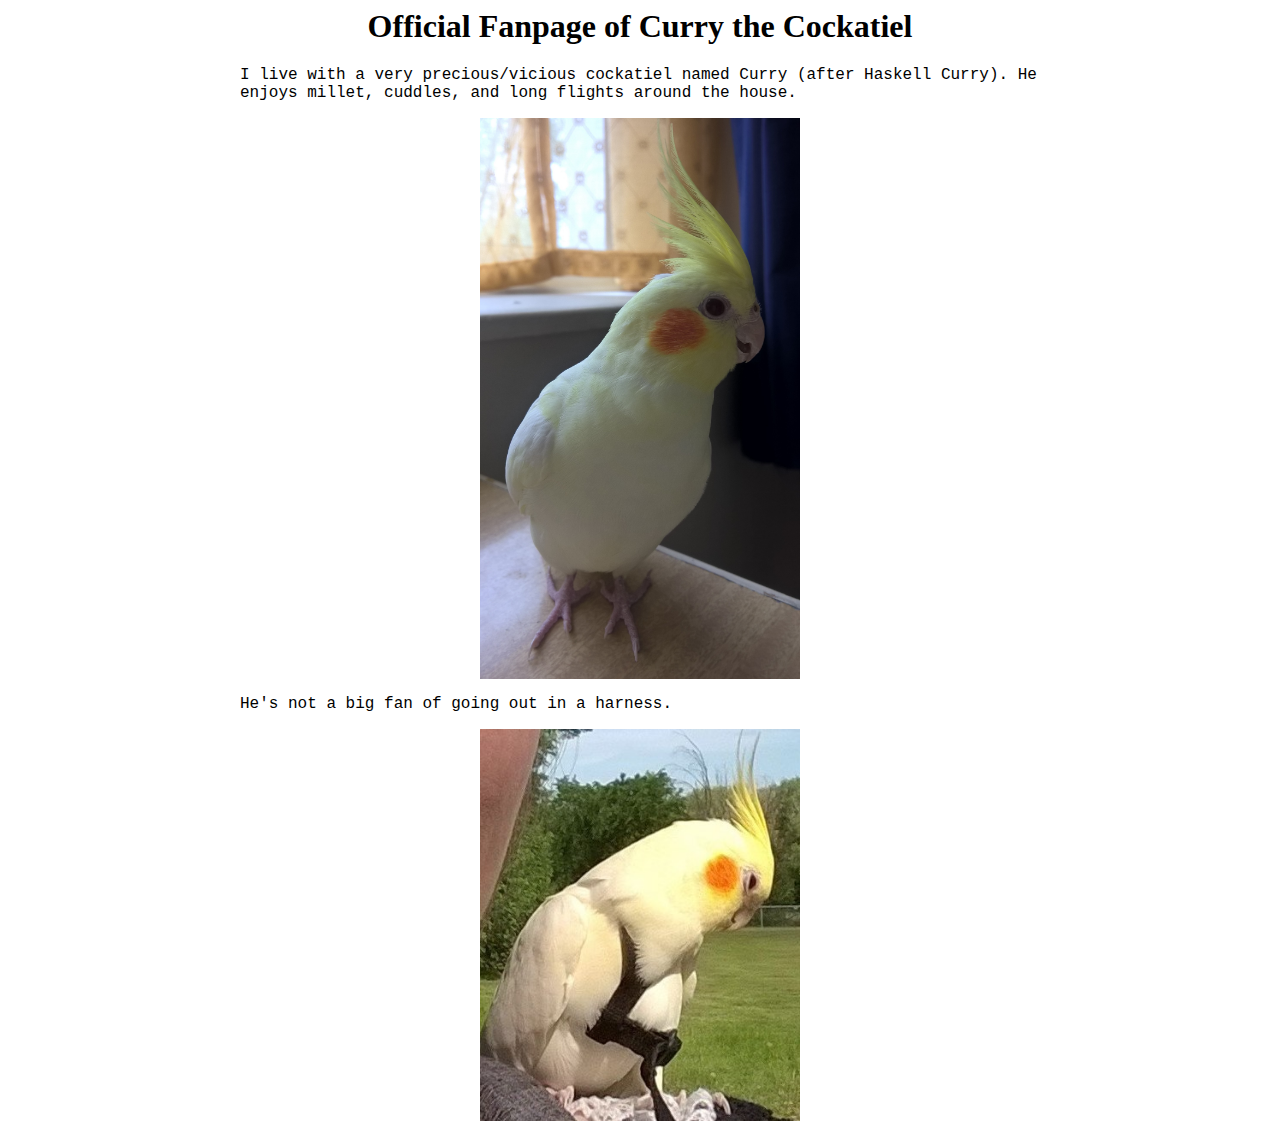
==== Curry.html @ 3ff60005 "Init commit." ====
<html>
<head>
	<title>Curry Fan Page</title>
	<link rel="stylesheet" type="text/css" href="style.css">
</head>
<body class="curry">
<div class="old container">

<h1 class="head-retro">Official Fanpage of Curry the Cockatiel</h1>

<p>I live with a very precious/vicious cockatiel named Curry (after Haskell Curry). He enjoys millet, cuddles, and long flights around the house.</p>

<img src="Resources/curry_1.jpg">

<p>He's not a big fan of going out in a harness.</p>

<img src="Resources/curry_harness.jpg" alt="Curry in a flight harness. He hates it.">

<!-- <p>He also gets mad at his reflection sometimes.</p>

(pic of mirror hiss)

<p>But the sweet little guy loves to cuddle...</p>

(cuddly pic)

<p>...and eat popcorn...</p>

(popcorn pic)

<p>...and</p> -->

</div>

</body>
</html>
---- style.css ----
body {
	/*font-family: 'Arsenal', sans-serif;*/
	font-family: 'Slabo 27px', serif;
	/*font-family: 'Playfair Display', serif;*/
}

.head-normal {
	/*font-family: 'Kranky', cursive; no */
	/*font-family: 'Vast Shadow', cursive; no*/
	/*font-family: 'Life Savers', cursive; maybe*/
	/*font-family: 'Amatica SC', cursive;*/
	/*font-family: 'Ribeye Marrow', cursive; maybe*/
	/*font-family: 'Spirax', cursive; maybe*/
	/*font-family: 'Geostar', cursive; maybe*/
	/*font-family: 'Londrina Sketch', cursive; maybe*/
	font-family: 'Lobster Two', cursive;
	text-align: center;
}

.head-retro {
	/*font-family: 'Life Savers', cursive; maybe*/
	/*font-family: 'Amatica SC', cursive;*/
	/*font-family: 'Ribeye Marrow', cursive; maybe*/
	/*font-family: 'Spirax', cursive; maybe*/
	/*font-family: 'Geostar', cursive; maybe*/
	font-family: 'Londrina Sketch', cursive;
	text-align: center;
}

.old {
	font-family: 'VT323', monospace;
}

.container {
	/*min-width: 200px;*/
	max-width: 800px;
	/*min-height: 120px;*/
	margin-left: auto;
	margin-right: auto;
	background-color: white;
}

.container img {
	width: 40%;
	height: auto;
	display: block;
	margin-left: auto;
	margin-right: auto;
}

.note {
	font-size: 10pt;
}

.curry {
	background-image: url("Resources/curry_bg.jpg");
	background-repeat: repeat;
	background-size: 80px auto;
}
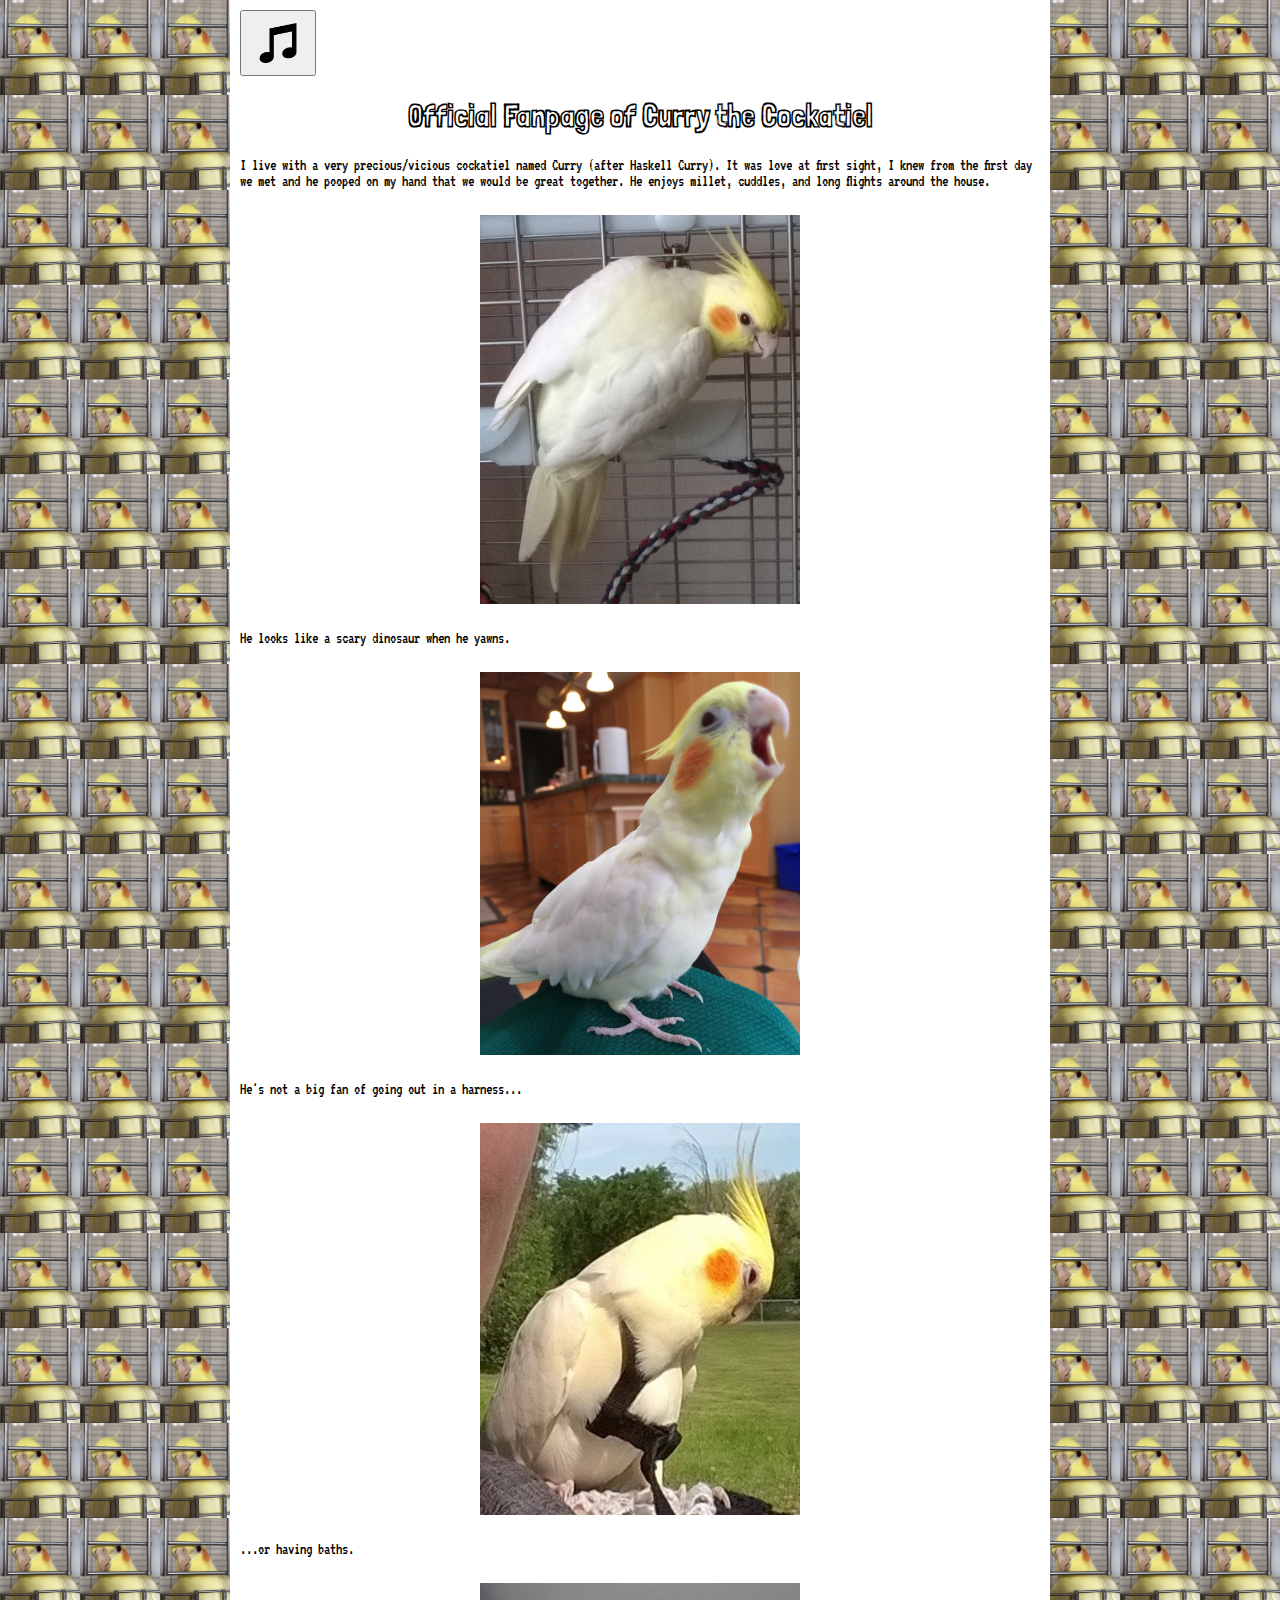
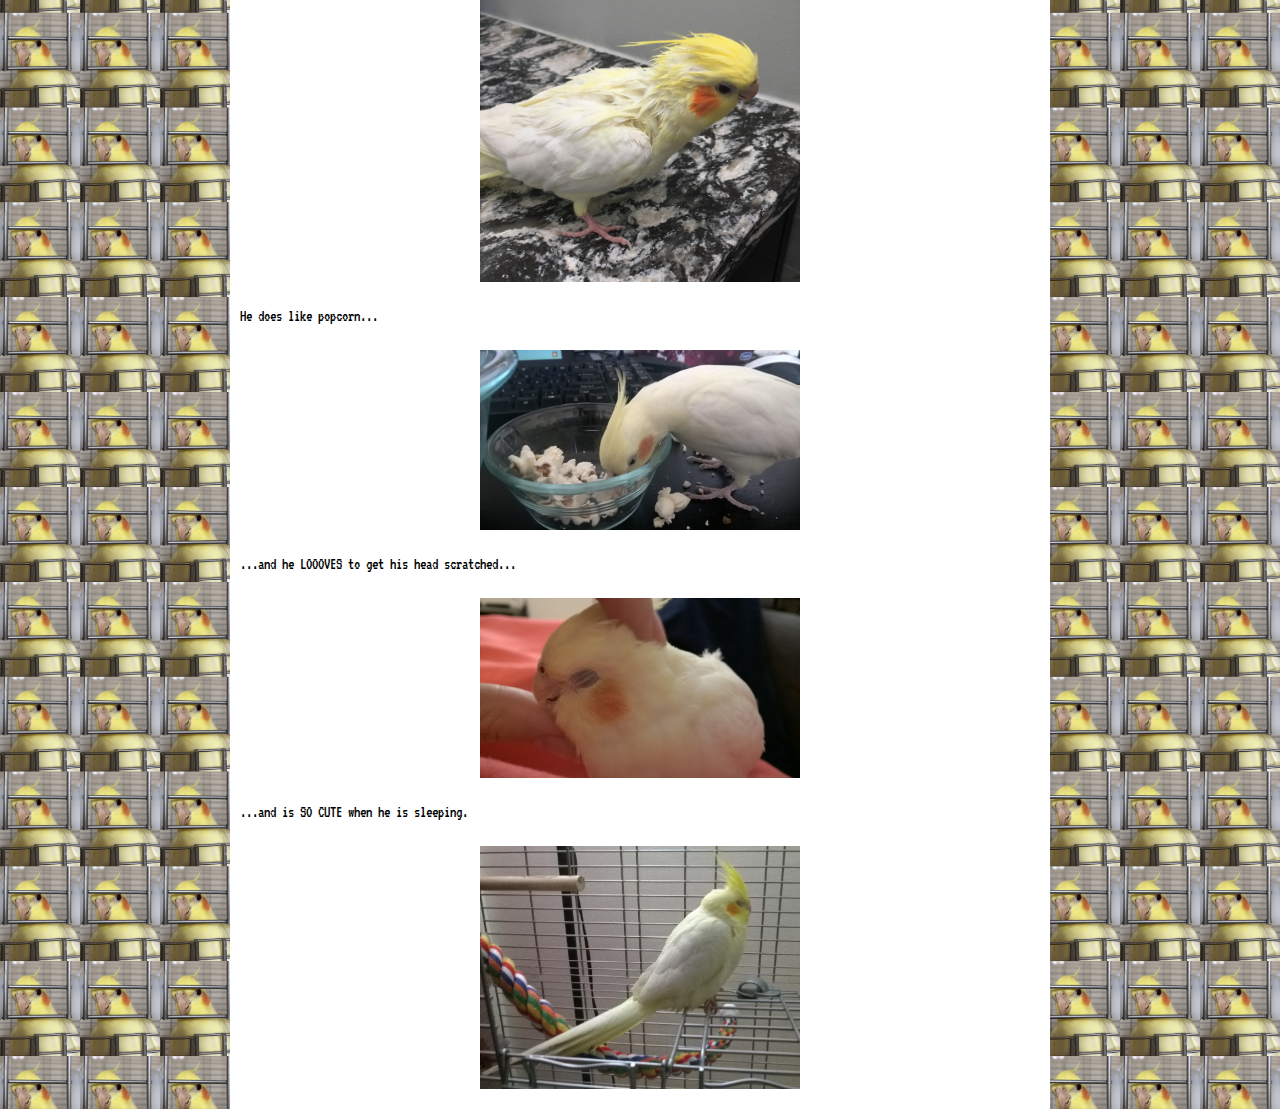
==== commit 8ec910bc: "Updates to Curry page, ignoring notes." ====
--- a/Curry.html
+++ b/Curry.html
@@ -2,19 +2,74 @@
 <head>
 	<title>Curry Fan Page</title>
 	<link rel="stylesheet" type="text/css" href="style.css">
+	<link href="https://fonts.googleapis.com/css?family=Amatica+SC|Arsenal|Geostar|Kranky|Life+Savers|Lobster+Two|Londrina+Sketch|Playfair+Display|Ribeye+Marrow|Slabo+27px|Spirax|VT323|Vast+Shadow" rel="stylesheet">
+
+<script type="text/javascript">
+
+document.onreadystatechange = function(e)
+{
+	function ToggleAudio () {
+
+		var mainAudioElement = document.querySelector("#audio-main-music");
+
+		if (mainAudioElement.paused) {
+			mainAudioElement.play();
+		} else {
+			mainAudioElement.pause();
+		}
+	}
+
+    if (document.readyState === 'complete')
+    {
+		document.querySelector("#play-main-music").addEventListener('click', ToggleAudio);
+    }
+};
+
+
+</script>
+
 </head>
 <body class="curry">
+
+<audio id="audio-main-music" loop="true">
+     <source src="Resources/Earthbound_BecauseILoveYou.mp3" type="audio/mp3" />     
+</audio>
+
 <div class="old container">
+
+<button id="play-main-music" type="button">
+	<img class="music-note" src="Resources/musicNote.png"/>
+</button>
 
 <h1 class="head-retro">Official Fanpage of Curry the Cockatiel</h1>
 
-<p>I live with a very precious/vicious cockatiel named Curry (after Haskell Curry). He enjoys millet, cuddles, and long flights around the house.</p>
+<p>I live with a very precious/vicious cockatiel named Curry (after Haskell Curry). It was love at first sight, I knew from the first day we met and he pooped on my hand that we would be great together. He enjoys millet, cuddles, and long flights around the house.</p>
 
-<img src="Resources/curry_1.jpg">
+<img src="Resources/curry_main.jpg"/>
 
-<p>He's not a big fan of going out in a harness.</p>
+<p>He looks like a scary dinosaur when he yawns.</p>
 
-<img src="Resources/curry_harness.jpg" alt="Curry in a flight harness. He hates it.">
+<img src="Resources/curry_yawn.jpg"/>
+
+<p>He's not a big fan of going out in a harness...</p>
+
+<img src="Resources/curry_harness.jpg" alt="Curry in a flight harness. He hates it."/>
+
+<p>...or having baths.</p>
+
+<img src="Resources/curry_bath.jpg">
+
+<p>He does like popcorn...</p>
+
+<img src="Resources/curry_popcorn1.jpg">
+
+<p>...and he LOOOVES to get his head scratched...</p>
+
+<img src="Resources/curry_cuddle.jpg">
+
+<p>...and is SO CUTE when he is sleeping.</p>
+
+<img src="Resources/curry_sleep.jpg">
 
 <!-- <p>He also gets mad at his reflection sometimes.</p>
 
--- a/style.css
+++ b/style.css
@@ -2,6 +2,8 @@
 	/*font-family: 'Arsenal', sans-serif;*/
 	font-family: 'Slabo 27px', serif;
 	/*font-family: 'Playfair Display', serif;*/
+	padding: 0px;
+	margin: 0px;
 }
 
 .head-normal {
@@ -14,6 +16,7 @@
 	/*font-family: 'Geostar', cursive; maybe*/
 	/*font-family: 'Londrina Sketch', cursive; maybe*/
 	font-family: 'Lobster Two', cursive;
+	font-weight: normal;
 	text-align: center;
 }
 
@@ -29,15 +32,15 @@
 
 .old {
 	font-family: 'VT323', monospace;
+	/*font-family: 'Arsenal', sans-serif;*/
 }
 
 .container {
-	/*min-width: 200px;*/
 	max-width: 800px;
-	/*min-height: 120px;*/
 	margin-left: auto;
 	margin-right: auto;
 	background-color: white;
+	padding: 10px;
 }
 
 .container img {
@@ -46,14 +49,24 @@
 	display: block;
 	margin-left: auto;
 	margin-right: auto;
+	padding: 10px;
+}
+
+.container img.feature-photo {
+	width: 80%;
 }
 
 .note {
 	font-size: 10pt;
 }
 
+img.music-note {
+	width: 40px;
+	height: auto;
+}
+
 .curry {
-	background-image: url("Resources/curry_bg.jpg");
+	background-image: url("Resources/curry_background.jpg");
 	background-repeat: repeat;
 	background-size: 80px auto;
 }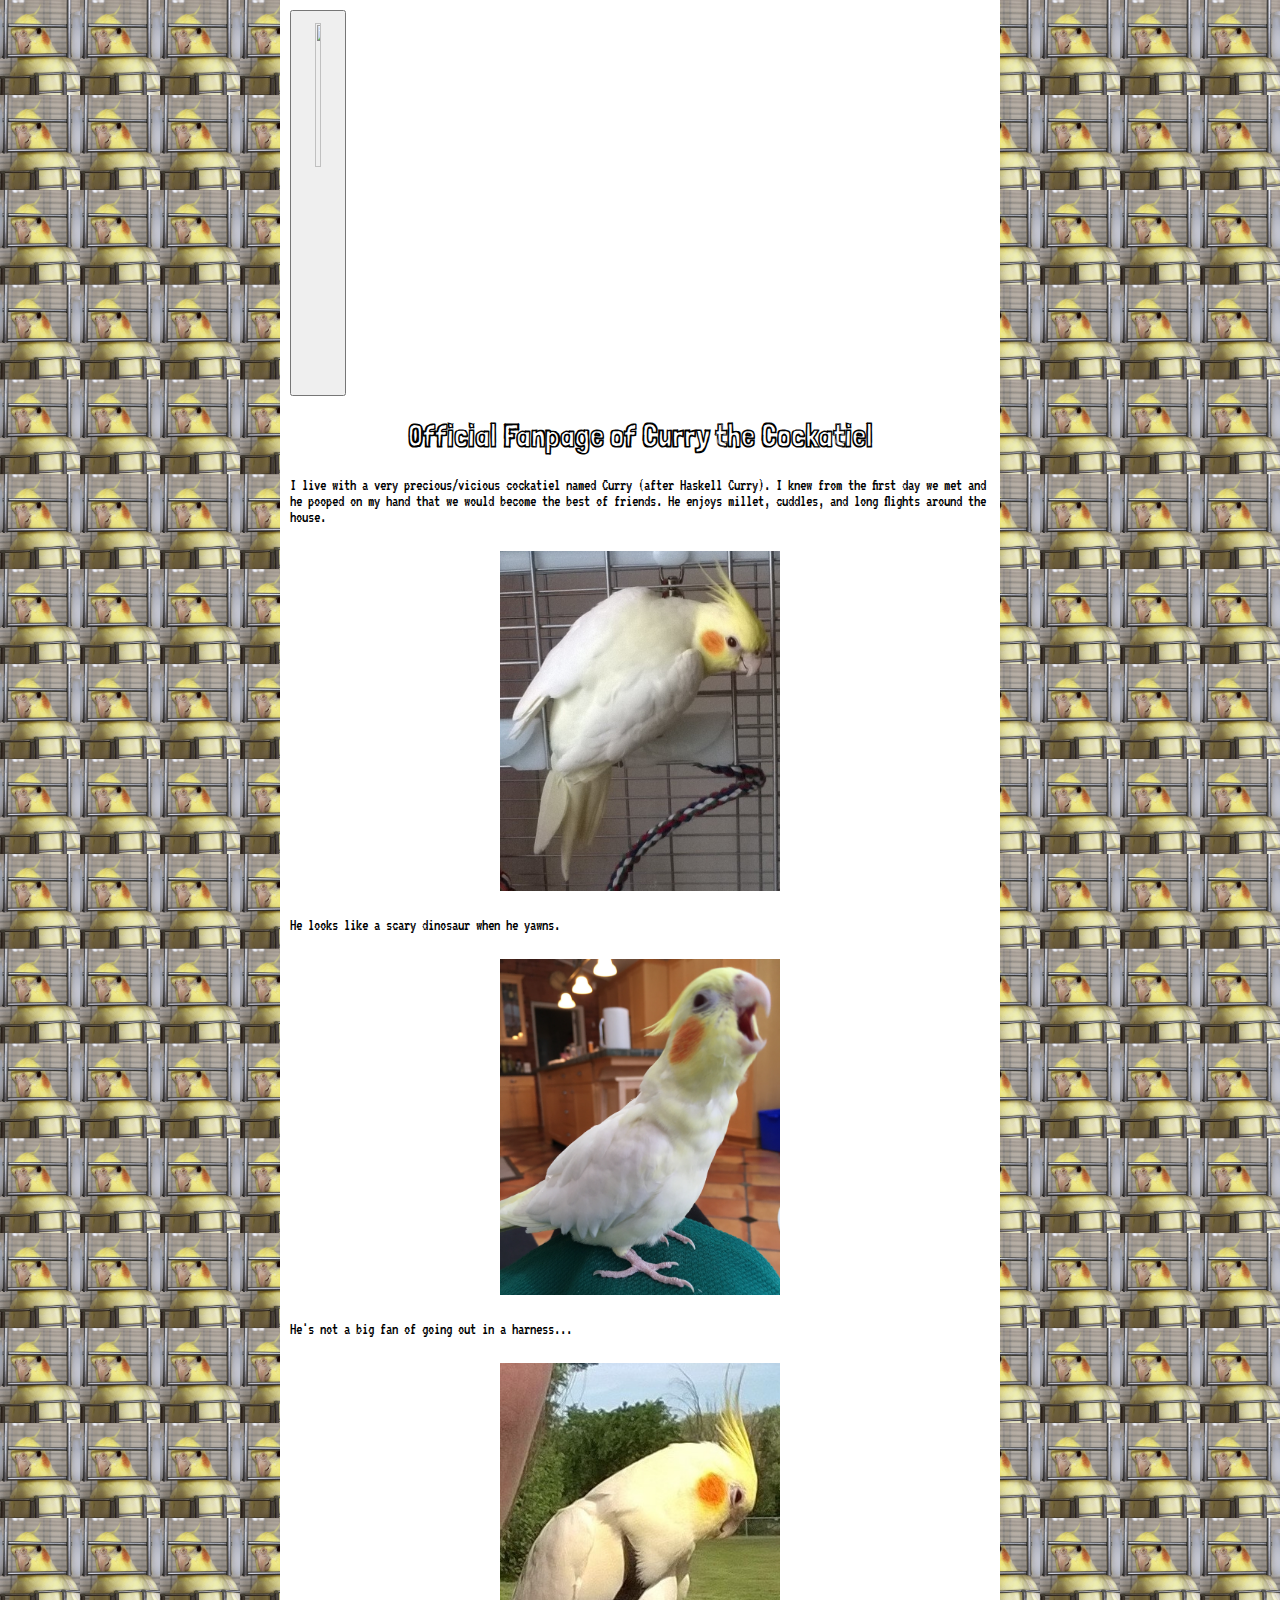
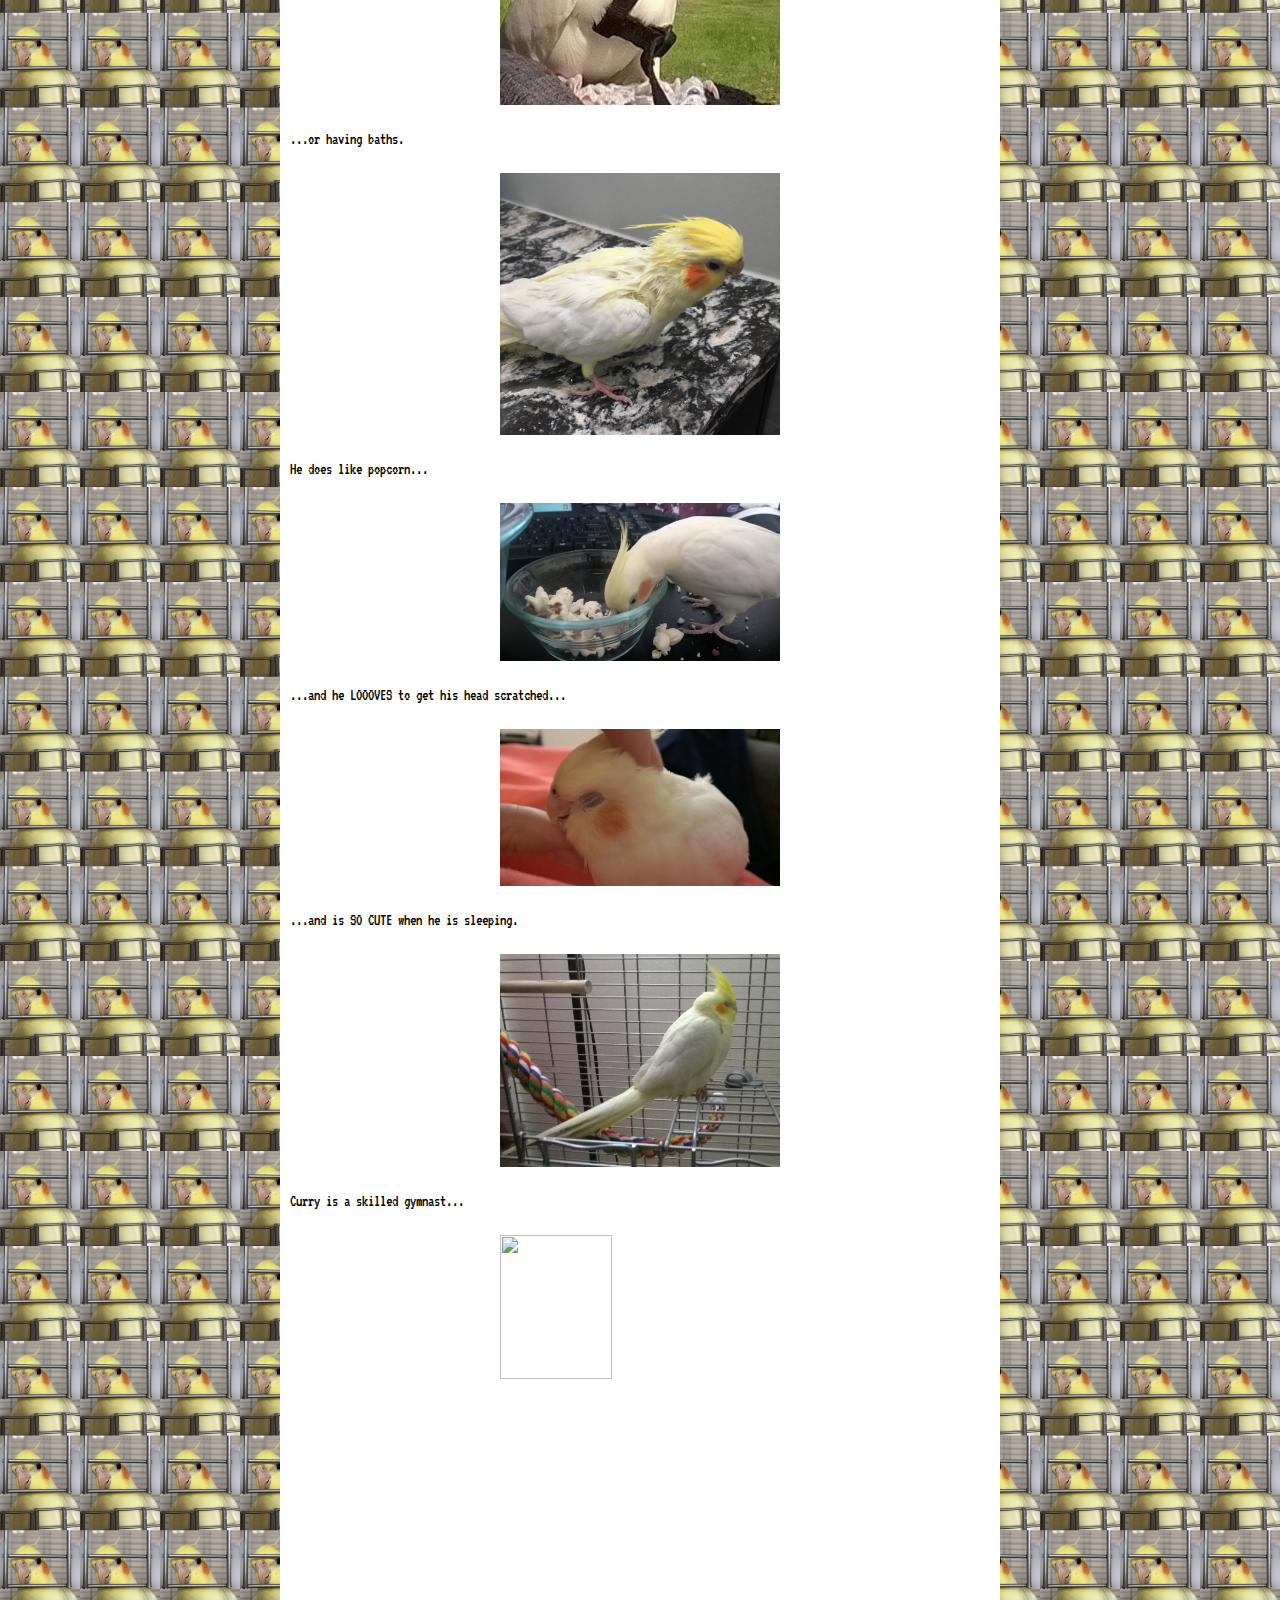
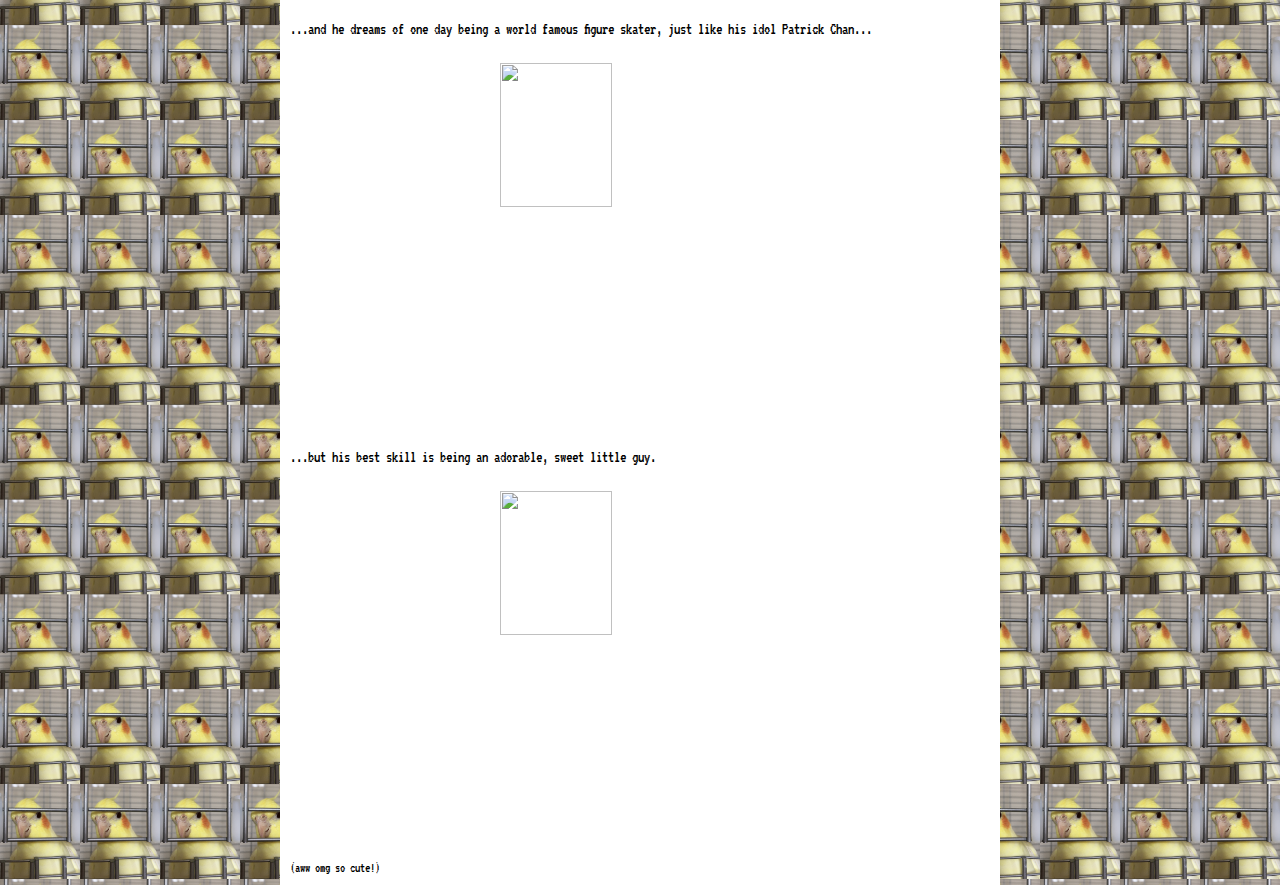
==== commit 0c369ac3: "Updated some words." ====
--- a/Curry.html
+++ b/Curry.html
@@ -2,7 +2,7 @@
 <head>
 	<title>Curry Fan Page</title>
 	<link rel="stylesheet" type="text/css" href="style.css">
-	<link href="https://fonts.googleapis.com/css?family=Amatica+SC|Arsenal|Geostar|Kranky|Life+Savers|Lobster+Two|Londrina+Sketch|Playfair+Display|Ribeye+Marrow|Slabo+27px|Spirax|VT323|Vast+Shadow" rel="stylesheet">
+	<link href="https://fonts.googleapis.com/css?family=Open+Sans|Amatica+SC|Arsenal|Geostar|Kranky|Life+Savers|Lobster+Two|Londrina+Sketch|Playfair+Display|Ribeye+Marrow|Slabo+27px|Spirax|VT323|Vast+Shadow" rel="stylesheet">
 
 <script type="text/javascript">
 
@@ -11,11 +11,14 @@
 	function ToggleAudio () {
 
 		var mainAudioElement = document.querySelector("#audio-main-music");
+		var mainAudioImage = document.querySelector("#music-note-main");
 
 		if (mainAudioElement.paused) {
 			mainAudioElement.play();
+			mainAudioImage.src = "Resources/musicNote_play.png";
 		} else {
 			mainAudioElement.pause();
+			mainAudioImage.src = "Resources/musicNote_pause.png";
 		}
 	}
 
@@ -38,12 +41,12 @@
 <div class="old container">
 
 <button id="play-main-music" type="button">
-	<img class="music-note" src="Resources/musicNote.png"/>
+	<img id="music-note-main" src="Resources/musicNote_pause.png"/>
 </button>
 
 <h1 class="head-retro">Official Fanpage of Curry the Cockatiel</h1>
 
-<p>I live with a very precious/vicious cockatiel named Curry (after Haskell Curry). It was love at first sight, I knew from the first day we met and he pooped on my hand that we would be great together. He enjoys millet, cuddles, and long flights around the house.</p>
+<p>I live with a very precious/vicious cockatiel named Curry (after Haskell Curry). I knew from the first day we met and he pooped on my hand that we would become the best of friends. He enjoys millet, cuddles, and long flights around the house.</p>
 
 <img src="Resources/curry_main.jpg"/>
 
@@ -57,33 +60,38 @@
 
 <p>...or having baths.</p>
 
-<img src="Resources/curry_bath.jpg">
+<img src="Resources/curry_bath.jpg"/>
 
 <p>He does like popcorn...</p>
 
-<img src="Resources/curry_popcorn1.jpg">
+<img src="Resources/curry_popcorn1.jpg"/>
 
 <p>...and he LOOOVES to get his head scratched...</p>
 
-<img src="Resources/curry_cuddle.jpg">
+<img src="Resources/curry_cuddle.jpg"/>
 
 <p>...and is SO CUTE when he is sleeping.</p>
 
-<img src="Resources/curry_sleep.jpg">
+<img src="Resources/curry_sleep.jpg"/>
+
+<p>Curry is a skilled gymnast...</p>
+
+<img src="Resources/curry_stretch.jpg"/>
+
+<p>...and he dreams of one day being a world famous figure skater, just like his idol Patrick Chan...</p>
+
+<img src="Resources/curry_skate.jpg"/>
+
+<p>...but his best skill is being an adorable, sweet little guy.</p>
+
+<img src="Resources/curry_companion.jpg"/>
+
+<div class="note">(aww omg so cute!)</div>
 
 <!-- <p>He also gets mad at his reflection sometimes.</p>
 
 (pic of mirror hiss)
 
-<p>But the sweet little guy loves to cuddle...</p>
-
-(cuddly pic)
-
-<p>...and eat popcorn...</p>
-
-(popcorn pic)
-
-<p>...and</p> -->
 
 </div>
 
--- a/style.css
+++ b/style.css
@@ -36,7 +36,7 @@
 }
 
 .container {
-	max-width: 800px;
+	max-width: 700px;
 	margin-left: auto;
 	margin-right: auto;
 	background-color: white;
@@ -62,7 +62,7 @@
 
 img.music-note {
 	width: 40px;
-	height: auto;
+	height: 40px;
 }
 
 .curry {
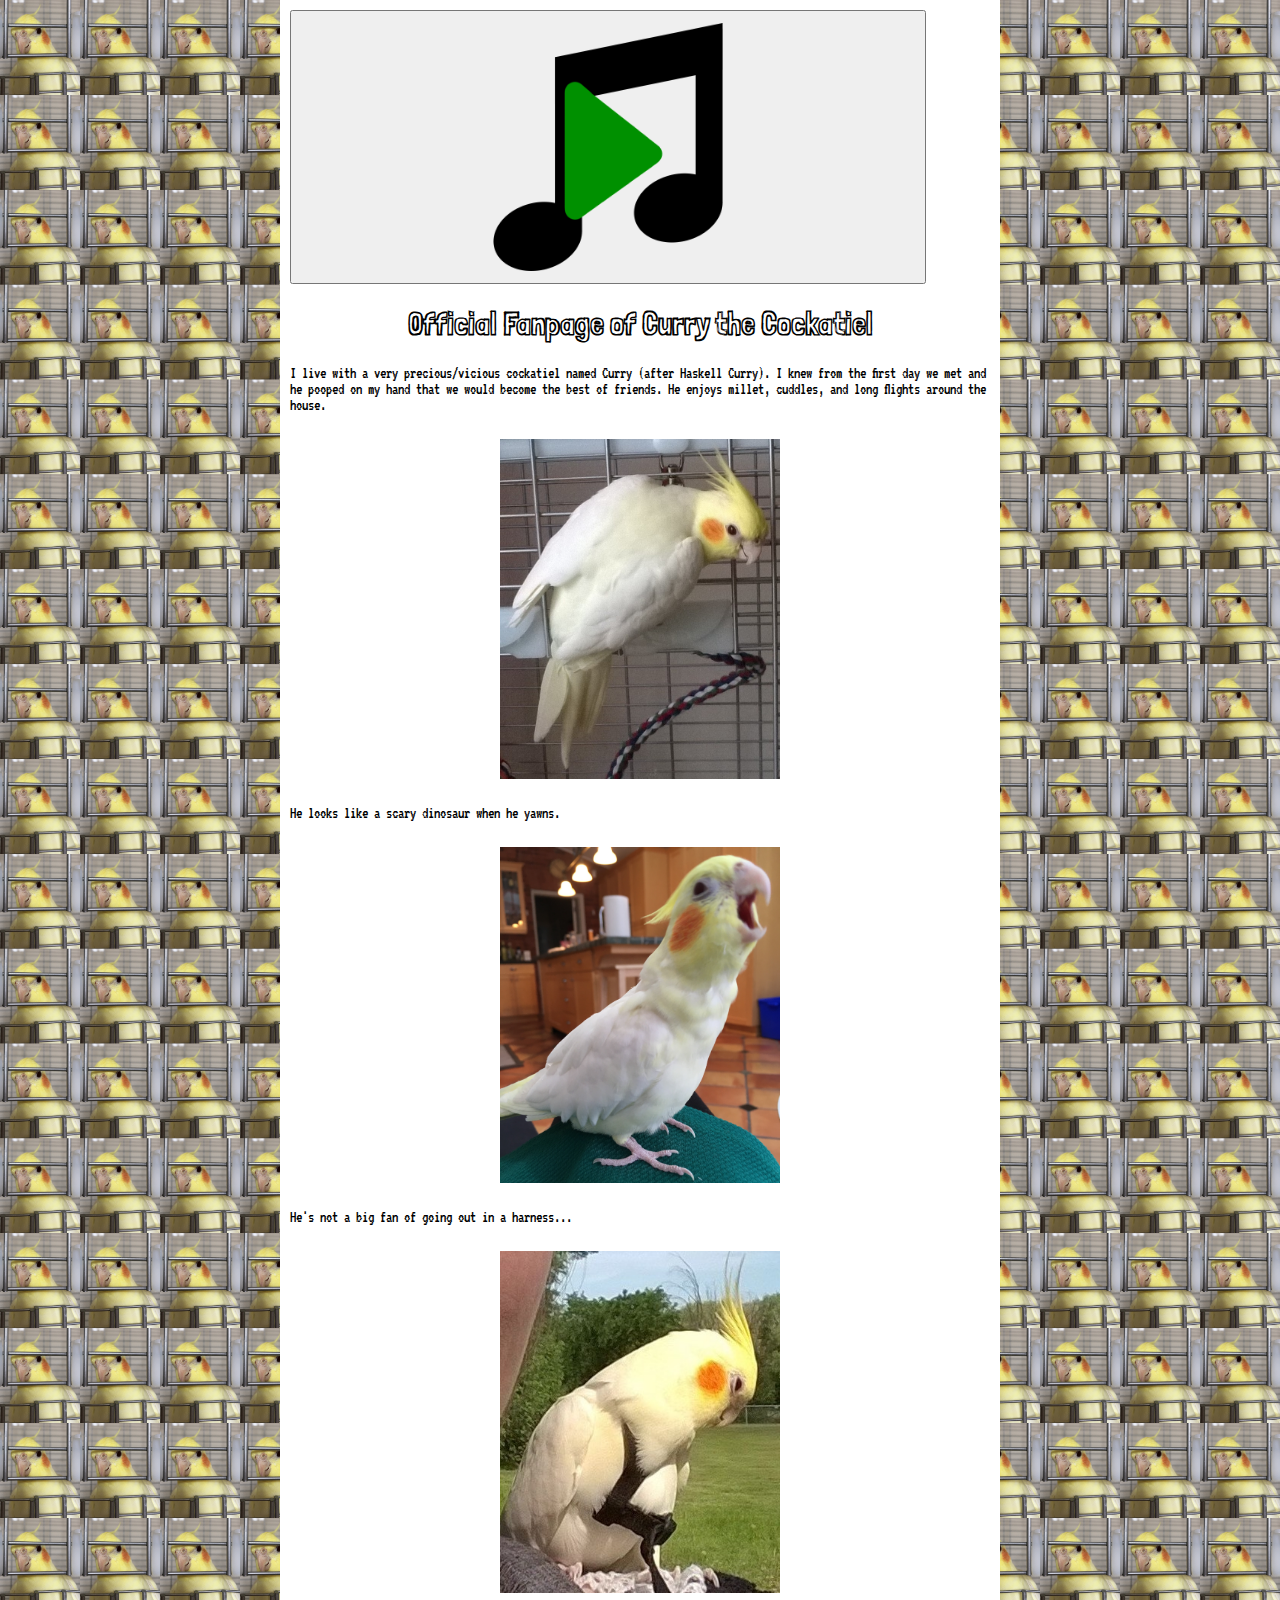
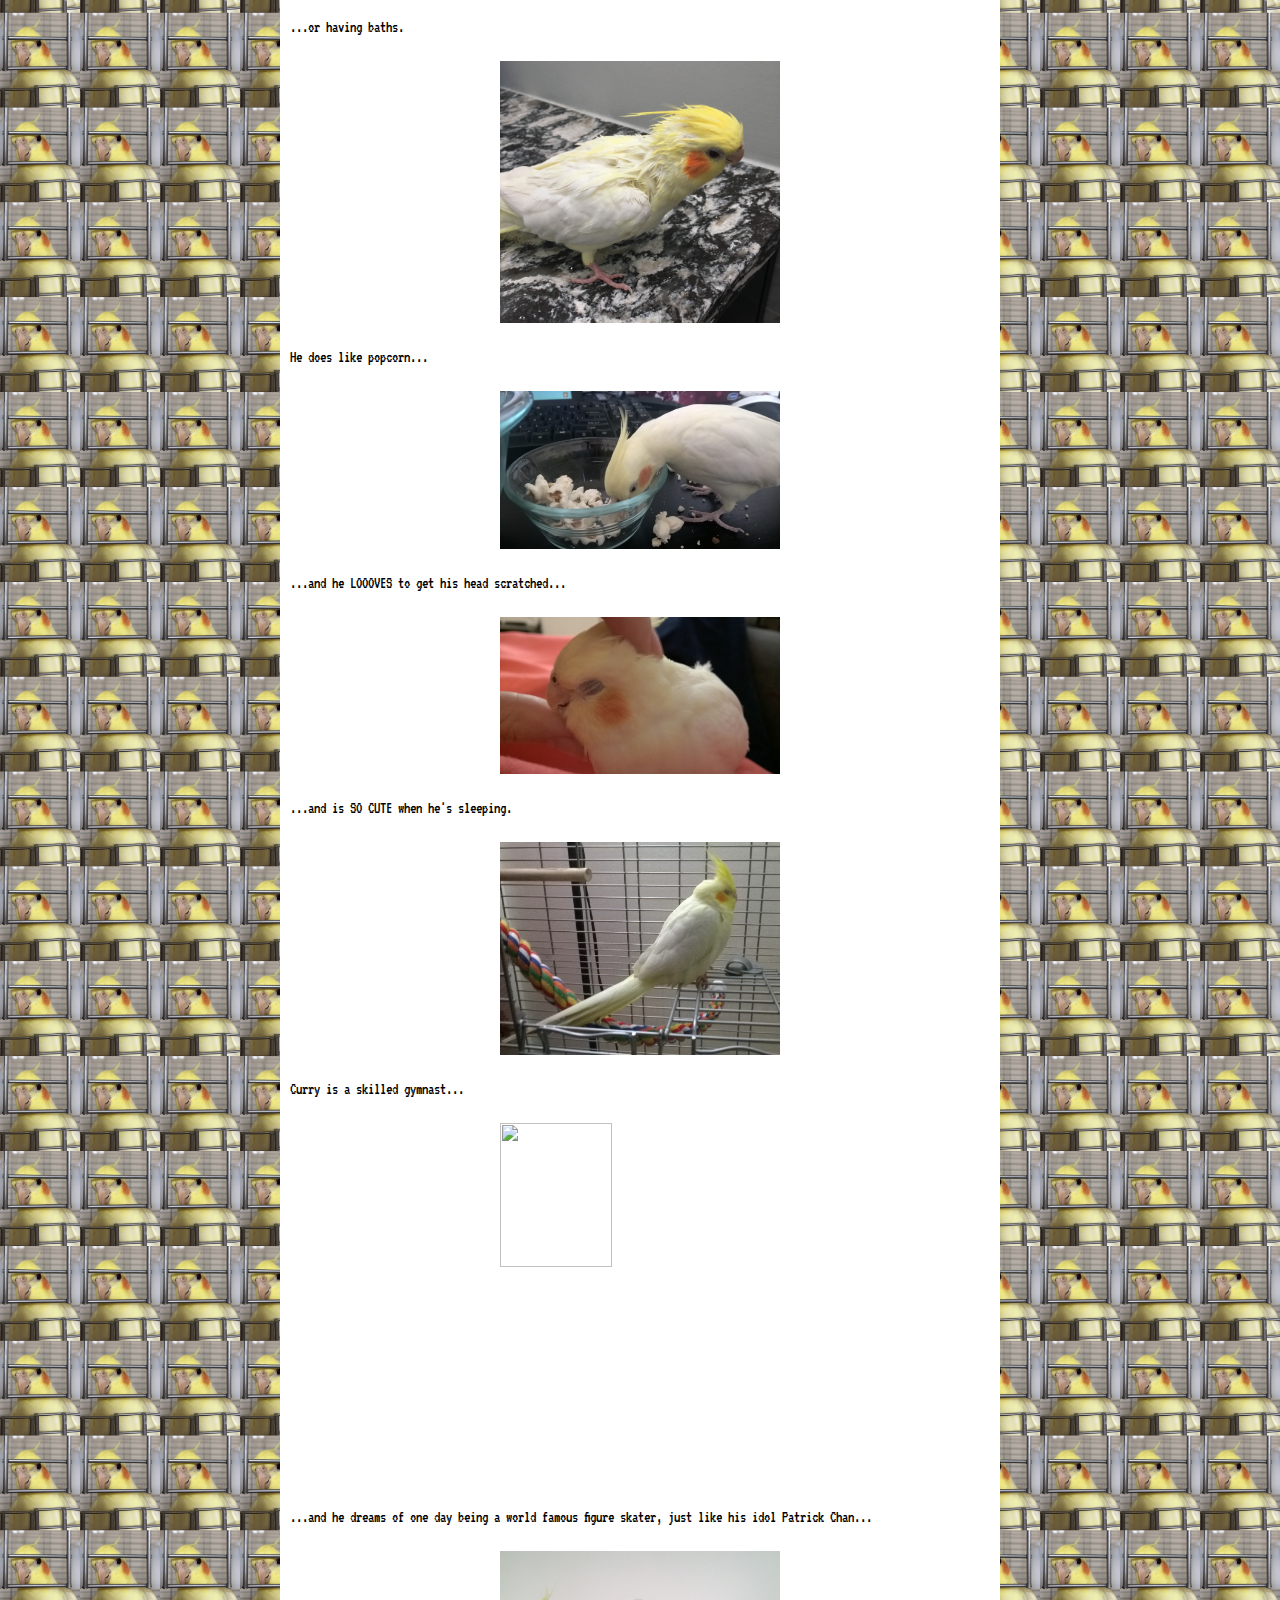
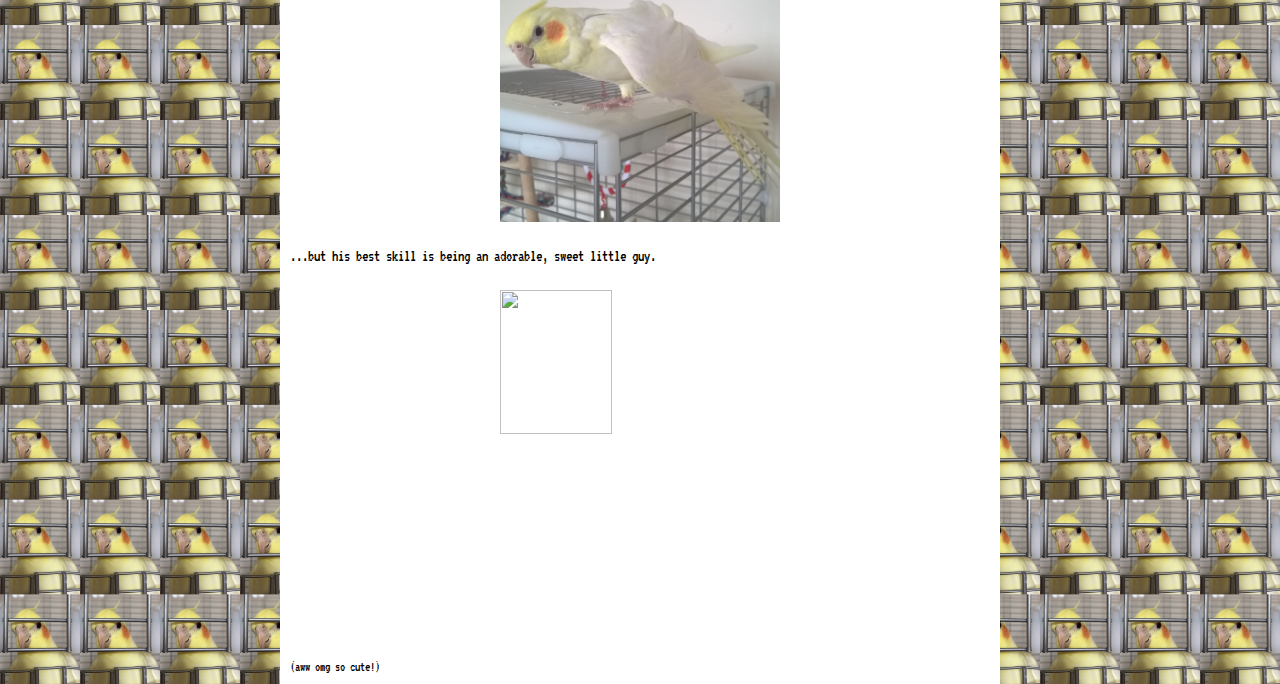
==== commit 6faf6dfc: "Fixed music note images for Curry page. Fixed heading font on sewing machine repair page." ====
--- a/Curry.html
+++ b/Curry.html
@@ -2,7 +2,16 @@
 <head>
 	<title>Curry Fan Page</title>
 	<link rel="stylesheet" type="text/css" href="style.css">
-	<link href="https://fonts.googleapis.com/css?family=Open+Sans|Amatica+SC|Arsenal|Geostar|Kranky|Life+Savers|Lobster+Two|Londrina+Sketch|Playfair+Display|Ribeye+Marrow|Slabo+27px|Spirax|VT323|Vast+Shadow" rel="stylesheet">
+	<link href="https://fonts.googleapis.com/css?family=Cousine|Overpass+Mono|Special+Elite|Open+Sans|Amatica+SC|Arsenal|Geostar|Kranky|Life+Savers|Lobster+Two|Londrina+Sketch|Playfair+Display|Ribeye+Marrow|Slabo+27px|Spirax|VT323|Vast+Shadow" rel="stylesheet">
+	<script>
+	  (function(i,s,o,g,r,a,m){i['GoogleAnalyticsObject']=r;i[r]=i[r]||function(){
+	  (i[r].q=i[r].q||[]).push(arguments)},i[r].l=1*new Date();a=s.createElement(o),
+	  m=s.getElementsByTagName(o)[0];a.async=1;a.src=g;m.parentNode.insertBefore(a,m)
+	  })(window,document,'script','https://www.google-analytics.com/analytics.js','ga');
+
+	  ga('create', 'UA-91001708-1', 'auto');
+	  ga('send', 'pageview');
+	</script>
 
 <script type="text/javascript">
 
@@ -15,10 +24,10 @@
 
 		if (mainAudioElement.paused) {
 			mainAudioElement.play();
-			mainAudioImage.src = "Resources/musicNote_play.png";
+			mainAudioImage.src = "Resources/musicNote_pause.png";
 		} else {
 			mainAudioElement.pause();
-			mainAudioImage.src = "Resources/musicNote_pause.png";
+			mainAudioImage.src = "Resources/musicNote_play.png";
 		}
 	}
 
@@ -41,7 +50,7 @@
 <div class="old container">
 
 <button id="play-main-music" type="button">
-	<img id="music-note-main" src="Resources/musicNote_pause.png"/>
+	<img id="music-note-main" src="Resources/musicNote_play.png"/>
 </button>
 
 <h1 class="head-retro">Official Fanpage of Curry the Cockatiel</h1>
@@ -70,7 +79,7 @@
 
 <img src="Resources/curry_cuddle.jpg"/>
 
-<p>...and is SO CUTE when he is sleeping.</p>
+<p>...and is SO CUTE when he's sleeping.</p>
 
 <img src="Resources/curry_sleep.jpg"/>
 
@@ -88,11 +97,6 @@
 
 <div class="note">(aww omg so cute!)</div>
 
-<!-- <p>He also gets mad at his reflection sometimes.</p>
-
-(pic of mirror hiss)
-
-
 </div>
 
 </body>
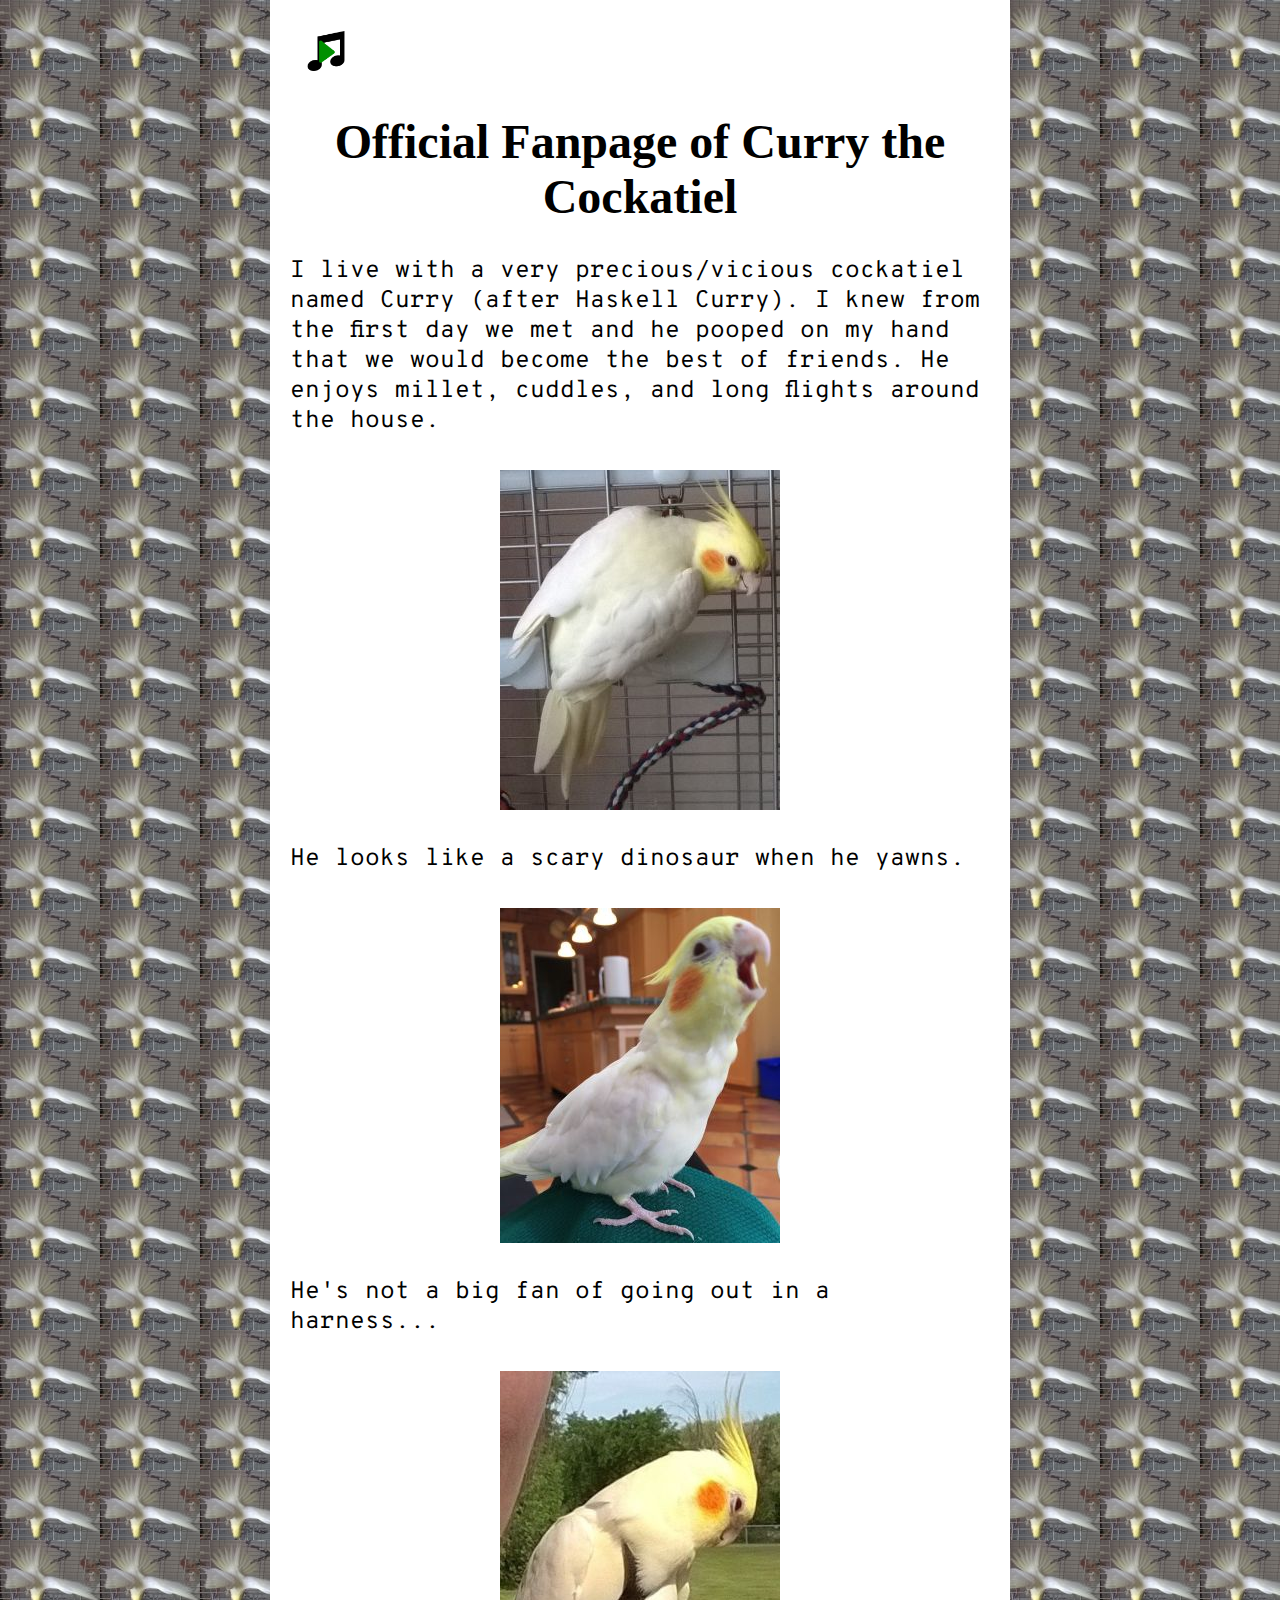
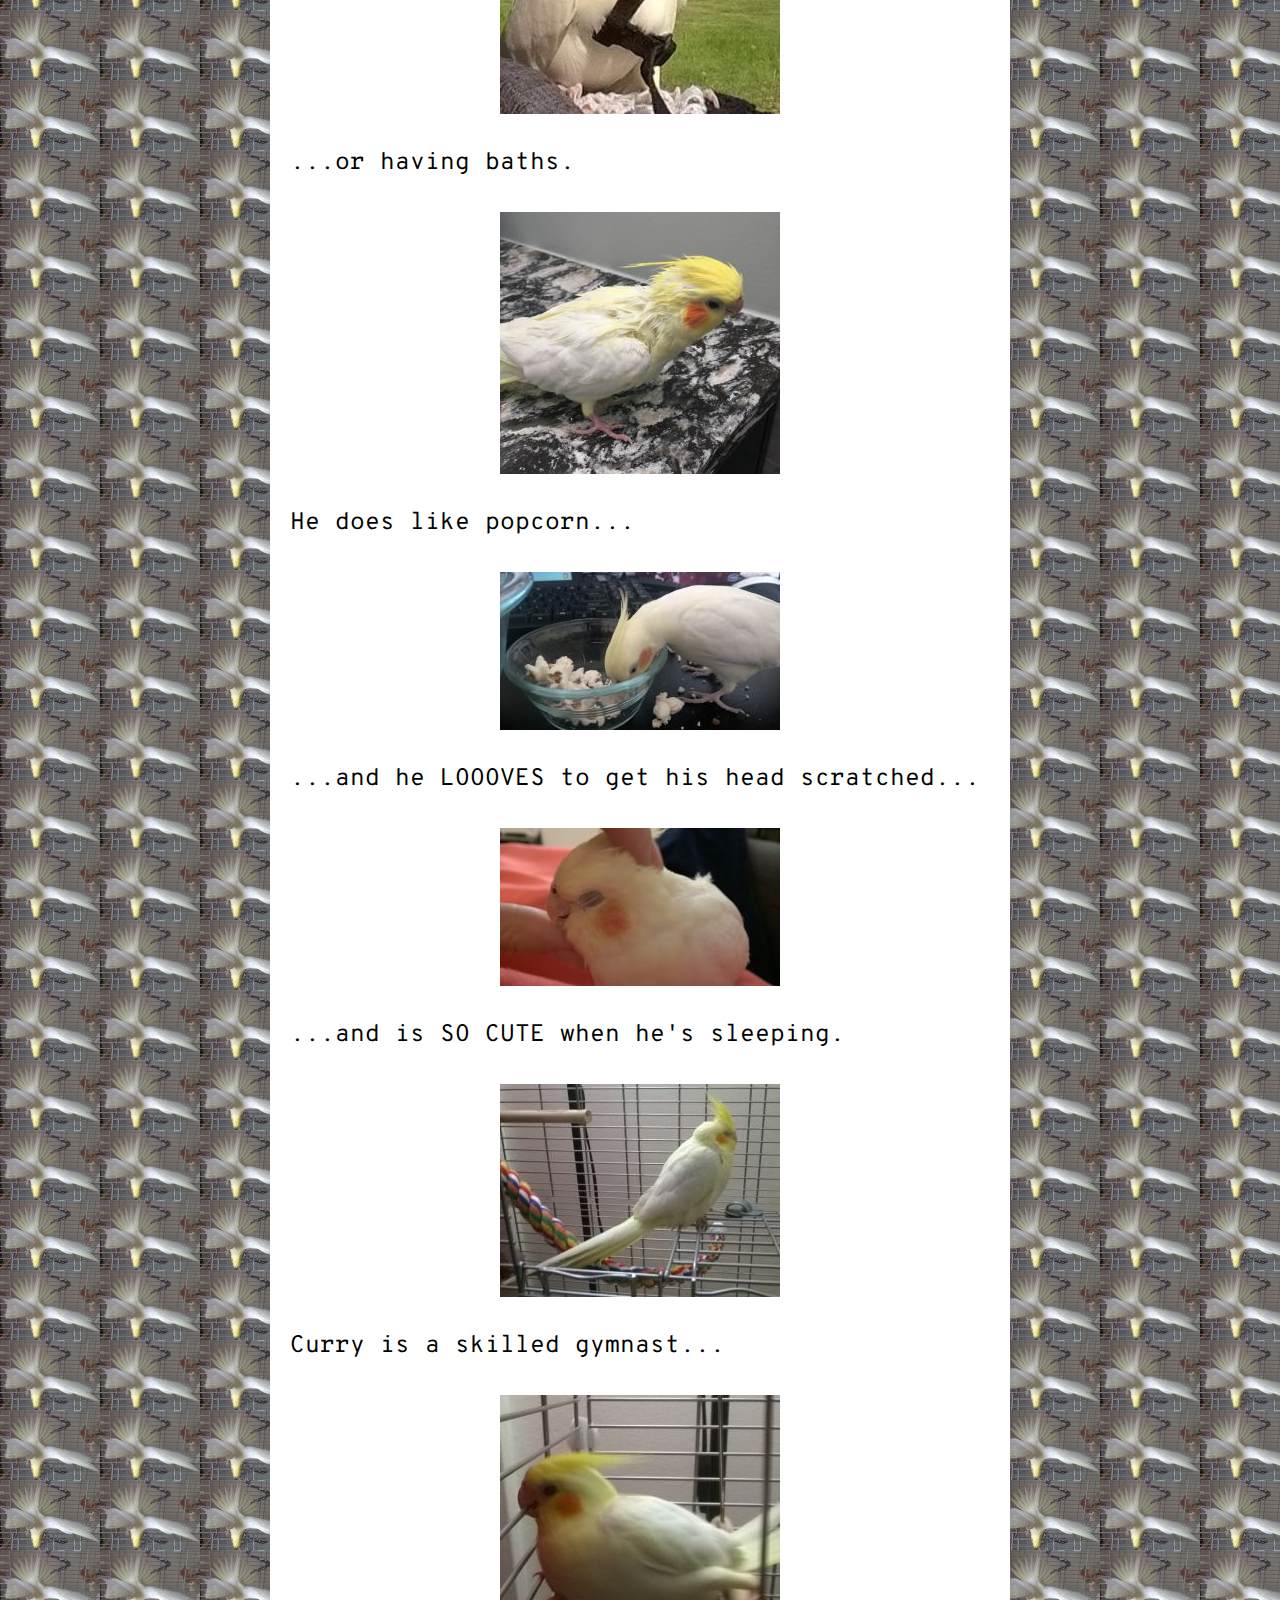
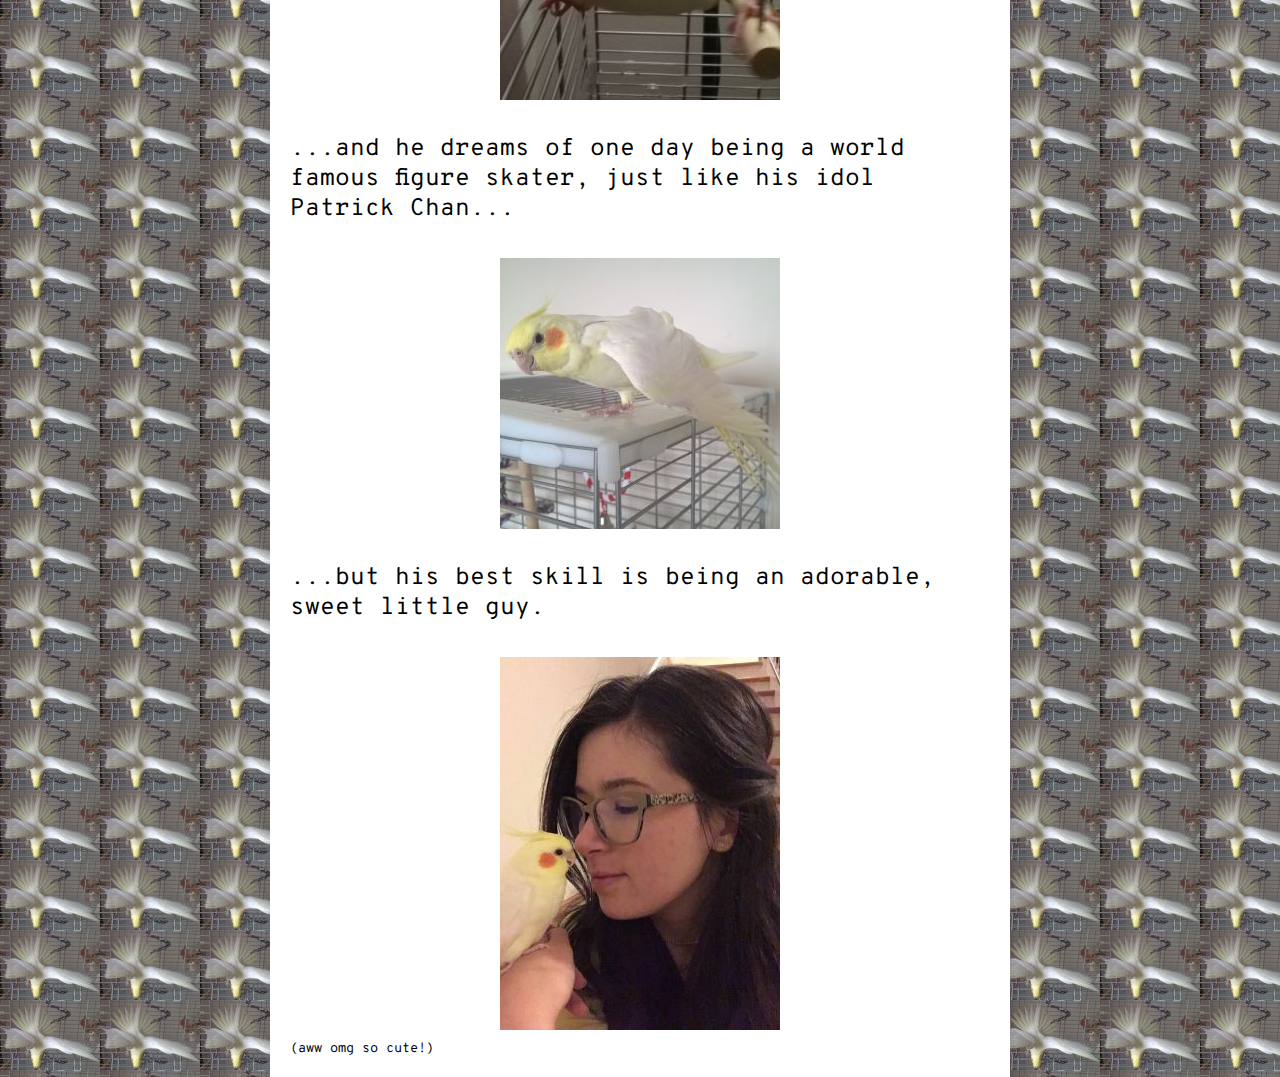
==== commit ead97600: "Compressed images to improve speed, removed unnecessary fonts." ====
--- a/Curry.html
+++ b/Curry.html
@@ -1,8 +1,8 @@
 <html>
 <head>
-	<title>Curry Fan Page</title>
+	<title>Curry the Cockatiel Fan Page</title>
 	<link rel="stylesheet" type="text/css" href="style.css">
-	<link href="https://fonts.googleapis.com/css?family=Cousine|Overpass+Mono|Special+Elite|Open+Sans|Amatica+SC|Arsenal|Geostar|Kranky|Life+Savers|Lobster+Two|Londrina+Sketch|Playfair+Display|Ribeye+Marrow|Slabo+27px|Spirax|VT323|Vast+Shadow" rel="stylesheet">
+	<link href="https://fonts.googleapis.com/css?family=Overpass+Mono|Kranky" rel="stylesheet">
 	<script>
 	  (function(i,s,o,g,r,a,m){i['GoogleAnalyticsObject']=r;i[r]=i[r]||function(){
 	  (i[r].q=i[r].q||[]).push(arguments)},i[r].l=1*new Date();a=s.createElement(o),
@@ -44,7 +44,7 @@
 <body class="curry">
 
 <audio id="audio-main-music" loop="true">
-     <source src="Resources/Earthbound_BecauseILoveYou.mp3" type="audio/mp3" />     
+     <source src="Resources/earthbound--because-i-love-you.mp3" type="audio/mp3" />     
 </audio>
 
 <div class="old container">
@@ -57,43 +57,43 @@
 
 <p>I live with a very precious/vicious cockatiel named Curry (after Haskell Curry). I knew from the first day we met and he pooped on my hand that we would become the best of friends. He enjoys millet, cuddles, and long flights around the house.</p>
 
-<img src="Resources/curry_main.jpg"/>
+<img src="Resources/Images/curry_main.jpg" alt="Curry the cockatiel"/>
 
 <p>He looks like a scary dinosaur when he yawns.</p>
 
-<img src="Resources/curry_yawn.jpg"/>
+<img src="Resources/Images/curry_yawn.jpg" alt="Curry the cockatiel yawning"/>
 
 <p>He's not a big fan of going out in a harness...</p>
 
-<img src="Resources/curry_harness.jpg" alt="Curry in a flight harness. He hates it."/>
+<img src="Resources/Images/curry_harness.jpg" alt="Curry the cockatiel in a flight harness. He hates it."/>
 
 <p>...or having baths.</p>
 
-<img src="Resources/curry_bath.jpg"/>
+<img src="Resources/Images/curry_bath.jpg" alt="Curry the cockatiel after a bath"/>
 
 <p>He does like popcorn...</p>
 
-<img src="Resources/curry_popcorn1.jpg"/>
+<img src="Resources/Images/curry_popcorn1.jpg" alt="Curry the cockatiel eating popcorn"/>
 
 <p>...and he LOOOVES to get his head scratched...</p>
 
-<img src="Resources/curry_cuddle.jpg"/>
+<img src="Resources/Images/curry_cuddle.jpg" alt="Curry the cockatiel cuddling"/>
 
 <p>...and is SO CUTE when he's sleeping.</p>
 
-<img src="Resources/curry_sleep.jpg"/>
+<img src="Resources/Images/curry_sleep.jpg" alt="Curry the cockatiel sleeping"/>
 
 <p>Curry is a skilled gymnast...</p>
 
-<img src="Resources/curry_stretch.jpg"/>
+<img src="Resources/Images/curry_stretch.jpg" alt="Curry the cockatiel stretching"/>
 
 <p>...and he dreams of one day being a world famous figure skater, just like his idol Patrick Chan...</p>
 
-<img src="Resources/curry_skate.jpg"/>
+<img src="Resources/Images/curry_skate.jpg" alt="Curry the cockatiel skating like Patrick Chan"/>
 
 <p>...but his best skill is being an adorable, sweet little guy.</p>
 
-<img src="Resources/curry_companion.jpg"/>
+<img src="Resources/Images/curry_companion.jpg" alt="Curry the cockatiel"/>
 
 <div class="note">(aww omg so cute!)</div>
 
--- a/style.css
+++ b/style.css
@@ -2,37 +2,37 @@
 	/*font-family: 'Arsenal', sans-serif;*/
 	font-family: 'Slabo 27px', serif;
 	/*font-family: 'Playfair Display', serif;*/
+	font-size: 24px;
 	padding: 0px;
 	margin: 0px;
 }
 
 .head-normal {
-	/*font-family: 'Kranky', cursive; no */
-	/*font-family: 'Vast Shadow', cursive; no*/
-	/*font-family: 'Life Savers', cursive; maybe*/
-	/*font-family: 'Amatica SC', cursive;*/
-	/*font-family: 'Ribeye Marrow', cursive; maybe*/
-	/*font-family: 'Spirax', cursive; maybe*/
-	/*font-family: 'Geostar', cursive; maybe*/
-	/*font-family: 'Londrina Sketch', cursive; maybe*/
 	font-family: 'Lobster Two', cursive;
 	font-weight: normal;
 	text-align: center;
 }
 
 .head-retro {
-	/*font-family: 'Life Savers', cursive; maybe*/
+	font-family: 'Kranky', cursive;
+	/*font-family: 'Vast Shadow', cursive;*/
+	/*font-family: 'Life Savers', cursive;*/
 	/*font-family: 'Amatica SC', cursive;*/
-	/*font-family: 'Ribeye Marrow', cursive; maybe*/
-	/*font-family: 'Spirax', cursive; maybe*/
-	/*font-family: 'Geostar', cursive; maybe*/
-	font-family: 'Londrina Sketch', cursive;
+	/*font-family: 'Ribeye Marrow', cursive;*/
+	/*font-family: 'Spirax', cursive;*/ /*academic?*/
+	/*font-family: 'Geostar', cursive;*/
+	/*font-family: 'Londrina Sketch', cursive;*/
 	text-align: center;
 }
 
 .old {
-	font-family: 'VT323', monospace;
+	/*font-family: 'VT323', monospace;*/
+	/*font-family: 'Open Sans', sans-serif;*/
 	/*font-family: 'Arsenal', sans-serif;*/
+	/*font-family: 'Comic Sans MS', 'Comic Sans', cursive;*/
+	font-family: 'Overpass Mono', monospace;
+	/*font-family: 'Special Elite', cursive; research*/
+	/*font-family: 'Cousine', monospace;*/
 }
 
 .container {
@@ -40,7 +40,7 @@
 	margin-left: auto;
 	margin-right: auto;
 	background-color: white;
-	padding: 10px;
+	padding: 20px;
 }
 
 .container img {
@@ -60,13 +60,18 @@
 	font-size: 10pt;
 }
 
-img.music-note {
+#music-note-main {
 	width: 40px;
 	height: 40px;
 }
 
 .curry {
-	background-image: url("Resources/curry_background.jpg");
+	background-image: url("Resources/Images/curry_background.jpg");
 	background-repeat: repeat;
-	background-size: 80px auto;
+	background-size: 100px auto;
+}
+
+button#play-main-music {
+	border: 0;
+	background: transparent;
 }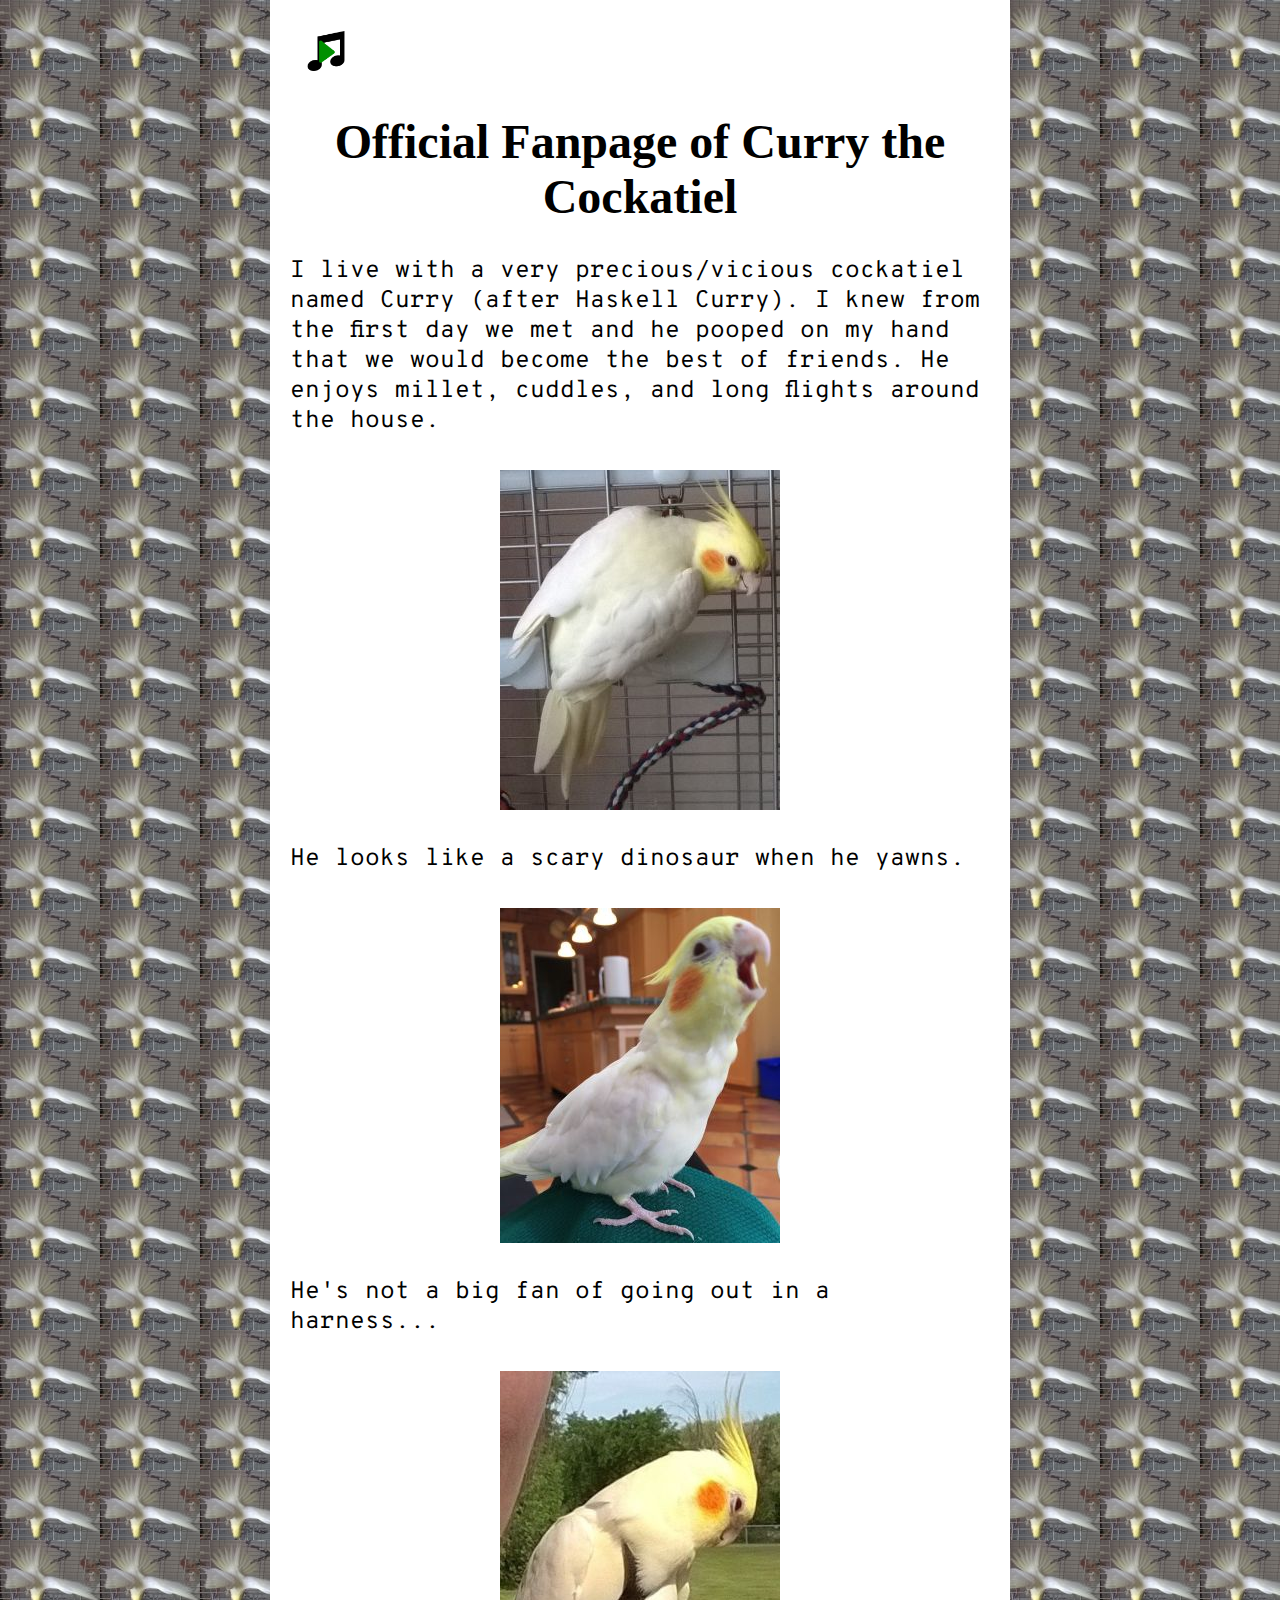
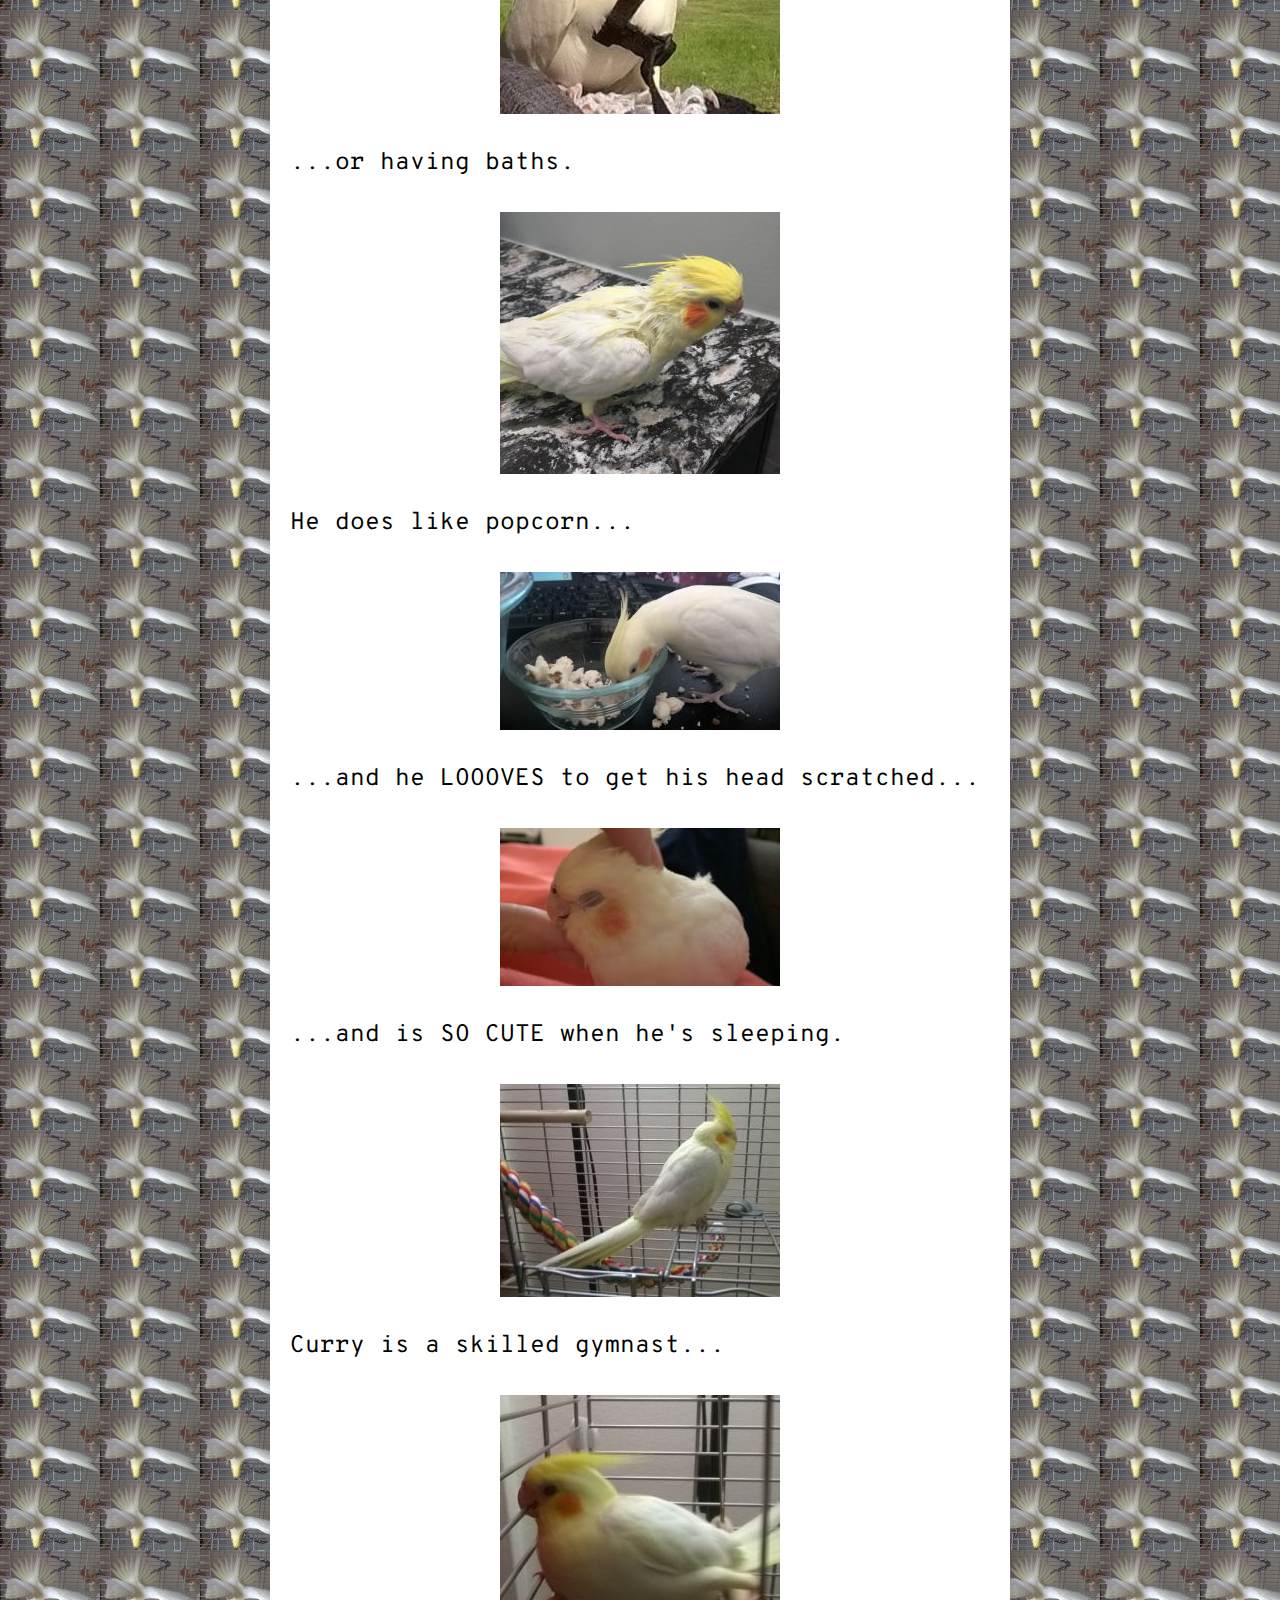
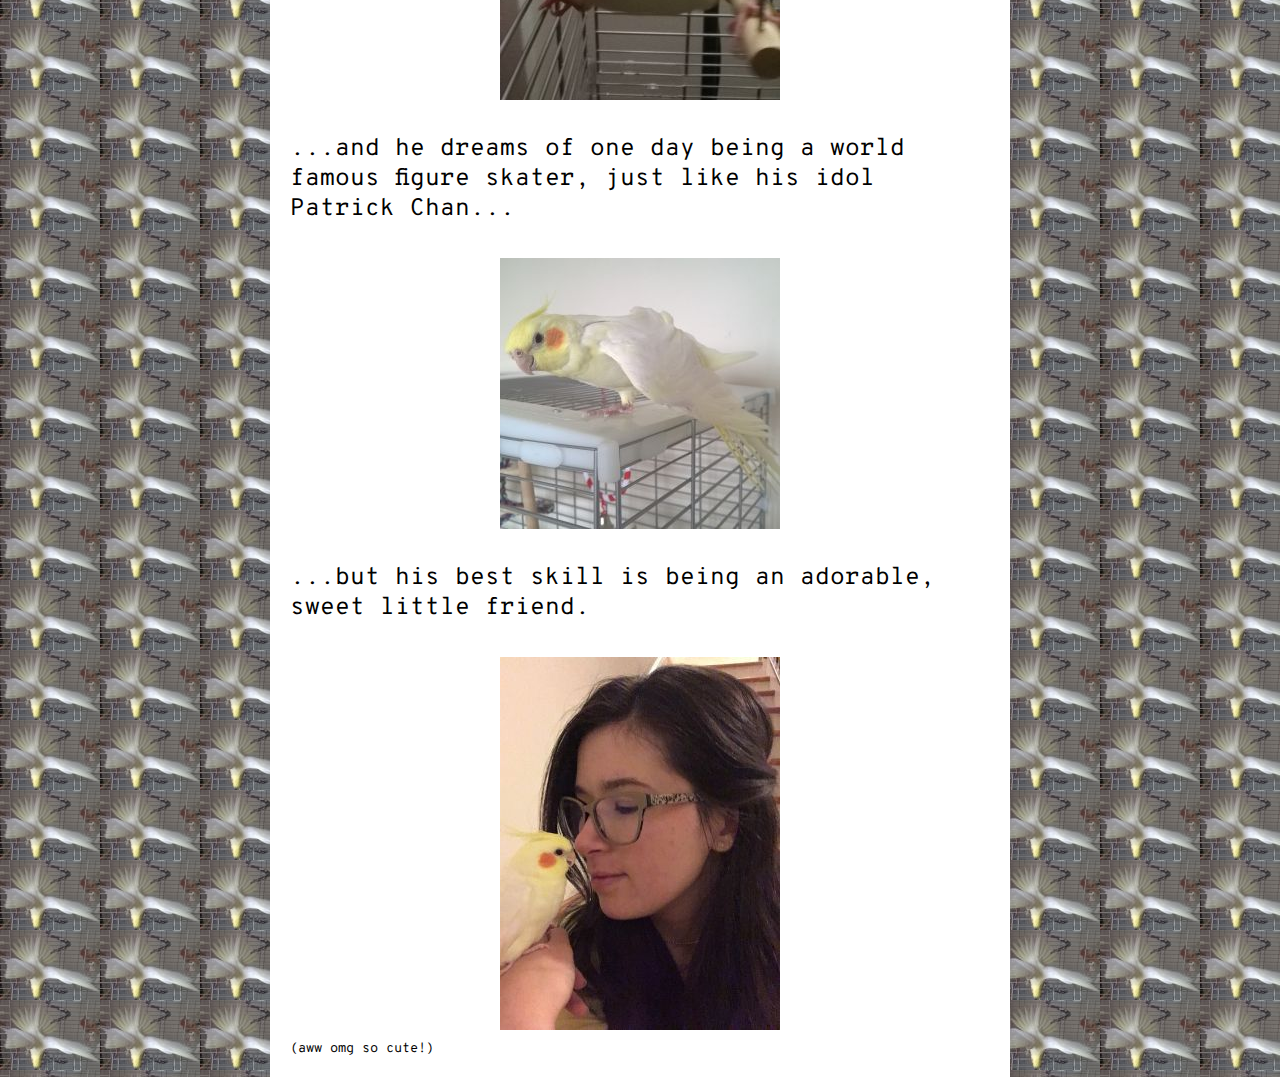
==== commit 5e9d3641: "Moved to new computer and updated front page content to include PhD coursework." ====
--- a/Curry.html
+++ b/Curry.html
@@ -1,103 +1,103 @@
-<html>
-<head>
-	<title>Curry the Cockatiel Fan Page</title>
-	<link rel="stylesheet" type="text/css" href="style.css">
-	<link href="https://fonts.googleapis.com/css?family=Overpass+Mono|Kranky" rel="stylesheet">
-	<script>
-	  (function(i,s,o,g,r,a,m){i['GoogleAnalyticsObject']=r;i[r]=i[r]||function(){
-	  (i[r].q=i[r].q||[]).push(arguments)},i[r].l=1*new Date();a=s.createElement(o),
-	  m=s.getElementsByTagName(o)[0];a.async=1;a.src=g;m.parentNode.insertBefore(a,m)
-	  })(window,document,'script','https://www.google-analytics.com/analytics.js','ga');
-
-	  ga('create', 'UA-91001708-1', 'auto');
-	  ga('send', 'pageview');
-	</script>
-
-<script type="text/javascript">
-
-document.onreadystatechange = function(e)
-{
-	function ToggleAudio () {
-
-		var mainAudioElement = document.querySelector("#audio-main-music");
-		var mainAudioImage = document.querySelector("#music-note-main");
-
-		if (mainAudioElement.paused) {
-			mainAudioElement.play();
-			mainAudioImage.src = "Resources/musicNote_pause.png";
-		} else {
-			mainAudioElement.pause();
-			mainAudioImage.src = "Resources/musicNote_play.png";
-		}
-	}
-
-    if (document.readyState === 'complete')
-    {
-		document.querySelector("#play-main-music").addEventListener('click', ToggleAudio);
-    }
-};
-
-
-</script>
-
-</head>
-<body class="curry">
-
-<audio id="audio-main-music" loop="true">
-     <source src="Resources/earthbound--because-i-love-you.mp3" type="audio/mp3" />     
-</audio>
-
-<div class="old container">
-
-<button id="play-main-music" type="button">
-	<img id="music-note-main" src="Resources/musicNote_play.png"/>
-</button>
-
-<h1 class="head-retro">Official Fanpage of Curry the Cockatiel</h1>
-
-<p>I live with a very precious/vicious cockatiel named Curry (after Haskell Curry). I knew from the first day we met and he pooped on my hand that we would become the best of friends. He enjoys millet, cuddles, and long flights around the house.</p>
-
-<img src="Resources/Images/curry_main.jpg" alt="Curry the cockatiel"/>
-
-<p>He looks like a scary dinosaur when he yawns.</p>
-
-<img src="Resources/Images/curry_yawn.jpg" alt="Curry the cockatiel yawning"/>
-
-<p>He's not a big fan of going out in a harness...</p>
-
-<img src="Resources/Images/curry_harness.jpg" alt="Curry the cockatiel in a flight harness. He hates it."/>
-
-<p>...or having baths.</p>
-
-<img src="Resources/Images/curry_bath.jpg" alt="Curry the cockatiel after a bath"/>
-
-<p>He does like popcorn...</p>
-
-<img src="Resources/Images/curry_popcorn1.jpg" alt="Curry the cockatiel eating popcorn"/>
-
-<p>...and he LOOOVES to get his head scratched...</p>
-
-<img src="Resources/Images/curry_cuddle.jpg" alt="Curry the cockatiel cuddling"/>
-
-<p>...and is SO CUTE when he's sleeping.</p>
-
-<img src="Resources/Images/curry_sleep.jpg" alt="Curry the cockatiel sleeping"/>
-
-<p>Curry is a skilled gymnast...</p>
-
-<img src="Resources/Images/curry_stretch.jpg" alt="Curry the cockatiel stretching"/>
-
-<p>...and he dreams of one day being a world famous figure skater, just like his idol Patrick Chan...</p>
-
-<img src="Resources/Images/curry_skate.jpg" alt="Curry the cockatiel skating like Patrick Chan"/>
-
-<p>...but his best skill is being an adorable, sweet little guy.</p>
-
-<img src="Resources/Images/curry_companion.jpg" alt="Curry the cockatiel"/>
-
-<div class="note">(aww omg so cute!)</div>
-
-</div>
-
-</body>
+<html>
+<head>
+	<title>Curry the Cockatiel Fan Page</title>
+	<link rel="stylesheet" type="text/css" href="style.css">
+	<link href="https://fonts.googleapis.com/css?family=Overpass+Mono|Kranky" rel="stylesheet">
+	<script>
+	  (function(i,s,o,g,r,a,m){i['GoogleAnalyticsObject']=r;i[r]=i[r]||function(){
+	  (i[r].q=i[r].q||[]).push(arguments)},i[r].l=1*new Date();a=s.createElement(o),
+	  m=s.getElementsByTagName(o)[0];a.async=1;a.src=g;m.parentNode.insertBefore(a,m)
+	  })(window,document,'script','https://www.google-analytics.com/analytics.js','ga');
+
+	  ga('create', 'UA-91001708-1', 'auto');
+	  ga('send', 'pageview');
+	</script>
+
+<script type="text/javascript">
+
+document.onreadystatechange = function(e)
+{
+	function ToggleAudio () {
+
+		var mainAudioElement = document.querySelector("#audio-main-music");
+		var mainAudioImage = document.querySelector("#music-note-main");
+
+		if (mainAudioElement.paused) {
+			mainAudioElement.play();
+			mainAudioImage.src = "Resources/musicNote_pause.png";
+		} else {
+			mainAudioElement.pause();
+			mainAudioImage.src = "Resources/musicNote_play.png";
+		}
+	}
+
+    if (document.readyState === 'complete')
+    {
+		document.querySelector("#play-main-music").addEventListener('click', ToggleAudio);
+    }
+};
+
+
+</script>
+
+</head>
+<body class="curry">
+
+<audio id="audio-main-music" loop="true">
+     <source src="Resources/earthbound--because-i-love-you.mp3" type="audio/mp3" />     
+</audio>
+
+<div class="old container">
+
+<button id="play-main-music" type="button">
+	<img id="music-note-main" src="Resources/musicNote_play.png"/>
+</button>
+
+<h1 class="head-retro">Official Fanpage of Curry the Cockatiel</h1>
+
+<p>I live with a very precious/vicious cockatiel named Curry (after Haskell Curry). I knew from the first day we met and he pooped on my hand that we would become the best of friends. He enjoys millet, cuddles, and long flights around the house.</p>
+
+<img src="Resources/Images/curry_main.jpg" alt="Curry the cockatiel"/>
+
+<p>He looks like a scary dinosaur when he yawns.</p>
+
+<img src="Resources/Images/curry_yawn.jpg" alt="Curry the cockatiel yawning"/>
+
+<p>He's not a big fan of going out in a harness...</p>
+
+<img src="Resources/Images/curry_harness.jpg" alt="Curry the cockatiel in a flight harness. He hates it."/>
+
+<p>...or having baths.</p>
+
+<img src="Resources/Images/curry_bath.jpg" alt="Curry the cockatiel after a bath"/>
+
+<p>He does like popcorn...</p>
+
+<img src="Resources/Images/curry_popcorn1.jpg" alt="Curry the cockatiel eating popcorn"/>
+
+<p>...and he LOOOVES to get his head scratched...</p>
+
+<img src="Resources/Images/curry_cuddle.jpg" alt="Curry the cockatiel cuddling"/>
+
+<p>...and is SO CUTE when he's sleeping.</p>
+
+<img src="Resources/Images/curry_sleep.jpg" alt="Curry the cockatiel sleeping"/>
+
+<p>Curry is a skilled gymnast...</p>
+
+<img src="Resources/Images/curry_stretch.jpg" alt="Curry the cockatiel stretching"/>
+
+<p>...and he dreams of one day being a world famous figure skater, just like his idol Patrick Chan...</p>
+
+<img src="Resources/Images/curry_skate.jpg" alt="Curry the cockatiel skating like Patrick Chan"/>
+
+<p>...but his best skill is being an adorable, sweet little friend.</p>
+
+<img src="Resources/Images/curry_companion.jpg" alt="Curry the cockatiel"/>
+
+<div class="note">(aww omg so cute!)</div>
+
+</div>
+
+</body>
 </html>--- a/style.css
+++ b/style.css
@@ -1,77 +1,100 @@
-body {
-	/*font-family: 'Arsenal', sans-serif;*/
-	font-family: 'Slabo 27px', serif;
-	/*font-family: 'Playfair Display', serif;*/
-	font-size: 24px;
-	padding: 0px;
-	margin: 0px;
-}
-
-.head-normal {
-	font-family: 'Lobster Two', cursive;
-	font-weight: normal;
-	text-align: center;
-}
-
-.head-retro {
-	font-family: 'Kranky', cursive;
-	/*font-family: 'Vast Shadow', cursive;*/
-	/*font-family: 'Life Savers', cursive;*/
-	/*font-family: 'Amatica SC', cursive;*/
-	/*font-family: 'Ribeye Marrow', cursive;*/
-	/*font-family: 'Spirax', cursive;*/ /*academic?*/
-	/*font-family: 'Geostar', cursive;*/
-	/*font-family: 'Londrina Sketch', cursive;*/
-	text-align: center;
-}
-
-.old {
-	/*font-family: 'VT323', monospace;*/
-	/*font-family: 'Open Sans', sans-serif;*/
-	/*font-family: 'Arsenal', sans-serif;*/
-	/*font-family: 'Comic Sans MS', 'Comic Sans', cursive;*/
-	font-family: 'Overpass Mono', monospace;
-	/*font-family: 'Special Elite', cursive; research*/
-	/*font-family: 'Cousine', monospace;*/
-}
-
-.container {
-	max-width: 700px;
-	margin-left: auto;
-	margin-right: auto;
-	background-color: white;
-	padding: 20px;
-}
-
-.container img {
-	width: 40%;
-	height: auto;
-	display: block;
-	margin-left: auto;
-	margin-right: auto;
-	padding: 10px;
-}
-
-.container img.feature-photo {
-	width: 80%;
-}
-
-.note {
-	font-size: 10pt;
-}
-
-#music-note-main {
-	width: 40px;
-	height: 40px;
-}
-
-.curry {
-	background-image: url("Resources/Images/curry_background.jpg");
-	background-repeat: repeat;
-	background-size: 100px auto;
-}
-
-button#play-main-music {
-	border: 0;
-	background: transparent;
+body
+{
+	/*font-family: 'Arsenal', sans-serif;*/
+	font-family: 'Slabo 27px', serif;
+	/*font-family: 'Playfair Display', serif;*/
+	font-size: 24px;
+	padding: 0px;
+	margin: 0px;
+}
+
+figcaption
+{
+	font-size: 12px;
+	text-align: center;
+}
+
+.head-normal
+{
+	font-family: 'Lobster Two', cursive;
+	font-weight: normal;
+	text-align: center;
+}
+
+.head-retro
+{
+	font-family: 'Kranky', cursive;
+	/*font-family: 'Vast Shadow', cursive;*/
+	/*font-family: 'Life Savers', cursive;*/
+	/*font-family: 'Amatica SC', cursive;*/
+	/*font-family: 'Ribeye Marrow', cursive;*/
+	/*font-family: 'Spirax', cursive;*/ /*academic?*/
+	/*font-family: 'Geostar', cursive;*/
+	/*font-family: 'Londrina Sketch', cursive;*/
+	text-align: center;
+}
+
+.old
+{
+	/*font-family: 'VT323', monospace;*/
+	/*font-family: 'Open Sans', sans-serif;*/
+	/*font-family: 'Arsenal', sans-serif;*/
+	/*font-family: 'Comic Sans MS', 'Comic Sans', cursive;*/
+	font-family: 'Overpass Mono', monospace;
+	/*font-family: 'Special Elite', cursive; research*/
+	/*font-family: 'Cousine', monospace;*/
+}
+
+.hidden
+{
+	display: none;
+	visibility: hidden;
+}
+
+.container
+{
+	max-width: 700px;
+	margin-left: auto;
+	margin-right: auto;
+	background-color: white;
+	padding: 20px;
+}
+
+.container img
+{
+	width: 40%;
+	height: auto;
+	display: block;
+	margin-left: auto;
+	margin-right: auto;
+	padding: 10px;
+}
+
+.container img.feature-photo
+{
+	width: 80%;
+}
+
+.note
+{
+	font-size: 10pt;
+}
+
+#music-note-main
+{
+	width: 40px;
+	height: 40px;
+}
+
+.curry
+{
+	background-image: url("Resources/Images/curry_background.jpg");
+	background-repeat: repeat;
+	background-size: 100px auto;
+}
+
+button#play-main-music
+{
+	border: 0;
+	background: transparent;
 }